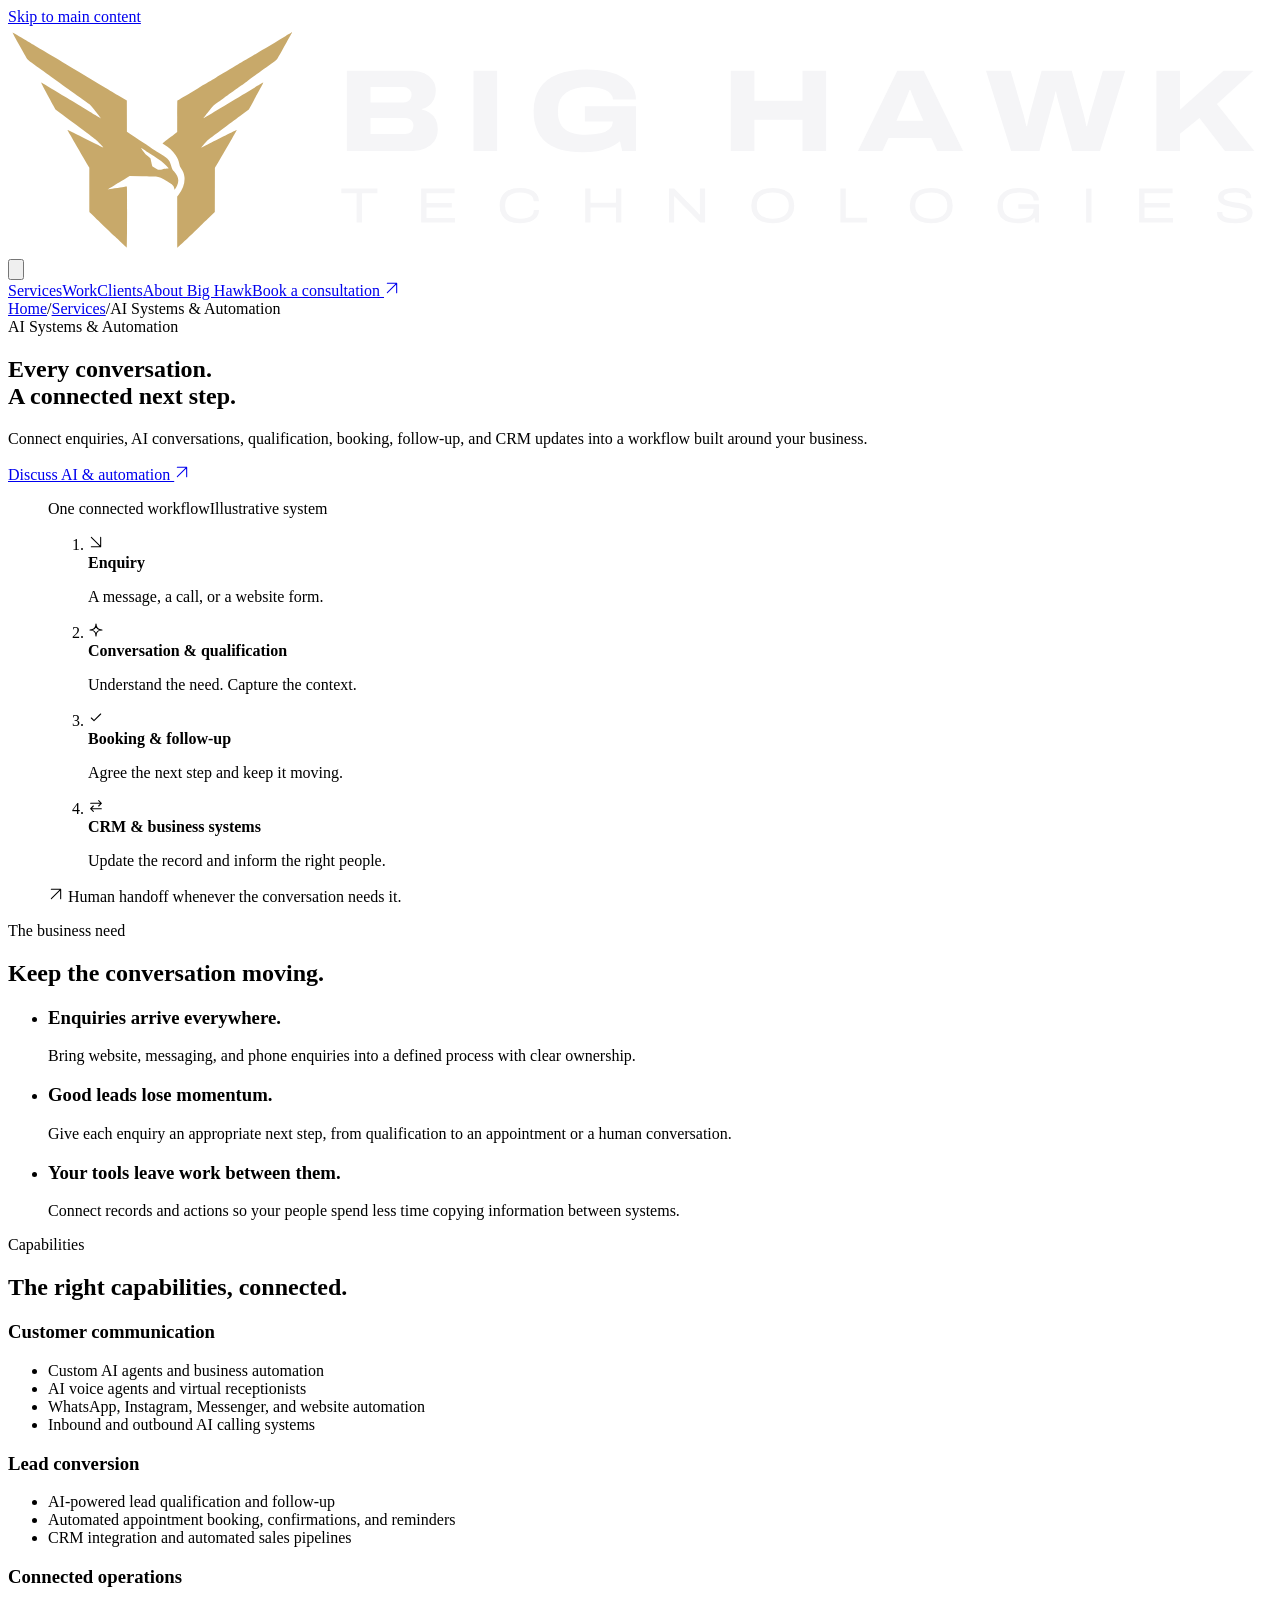
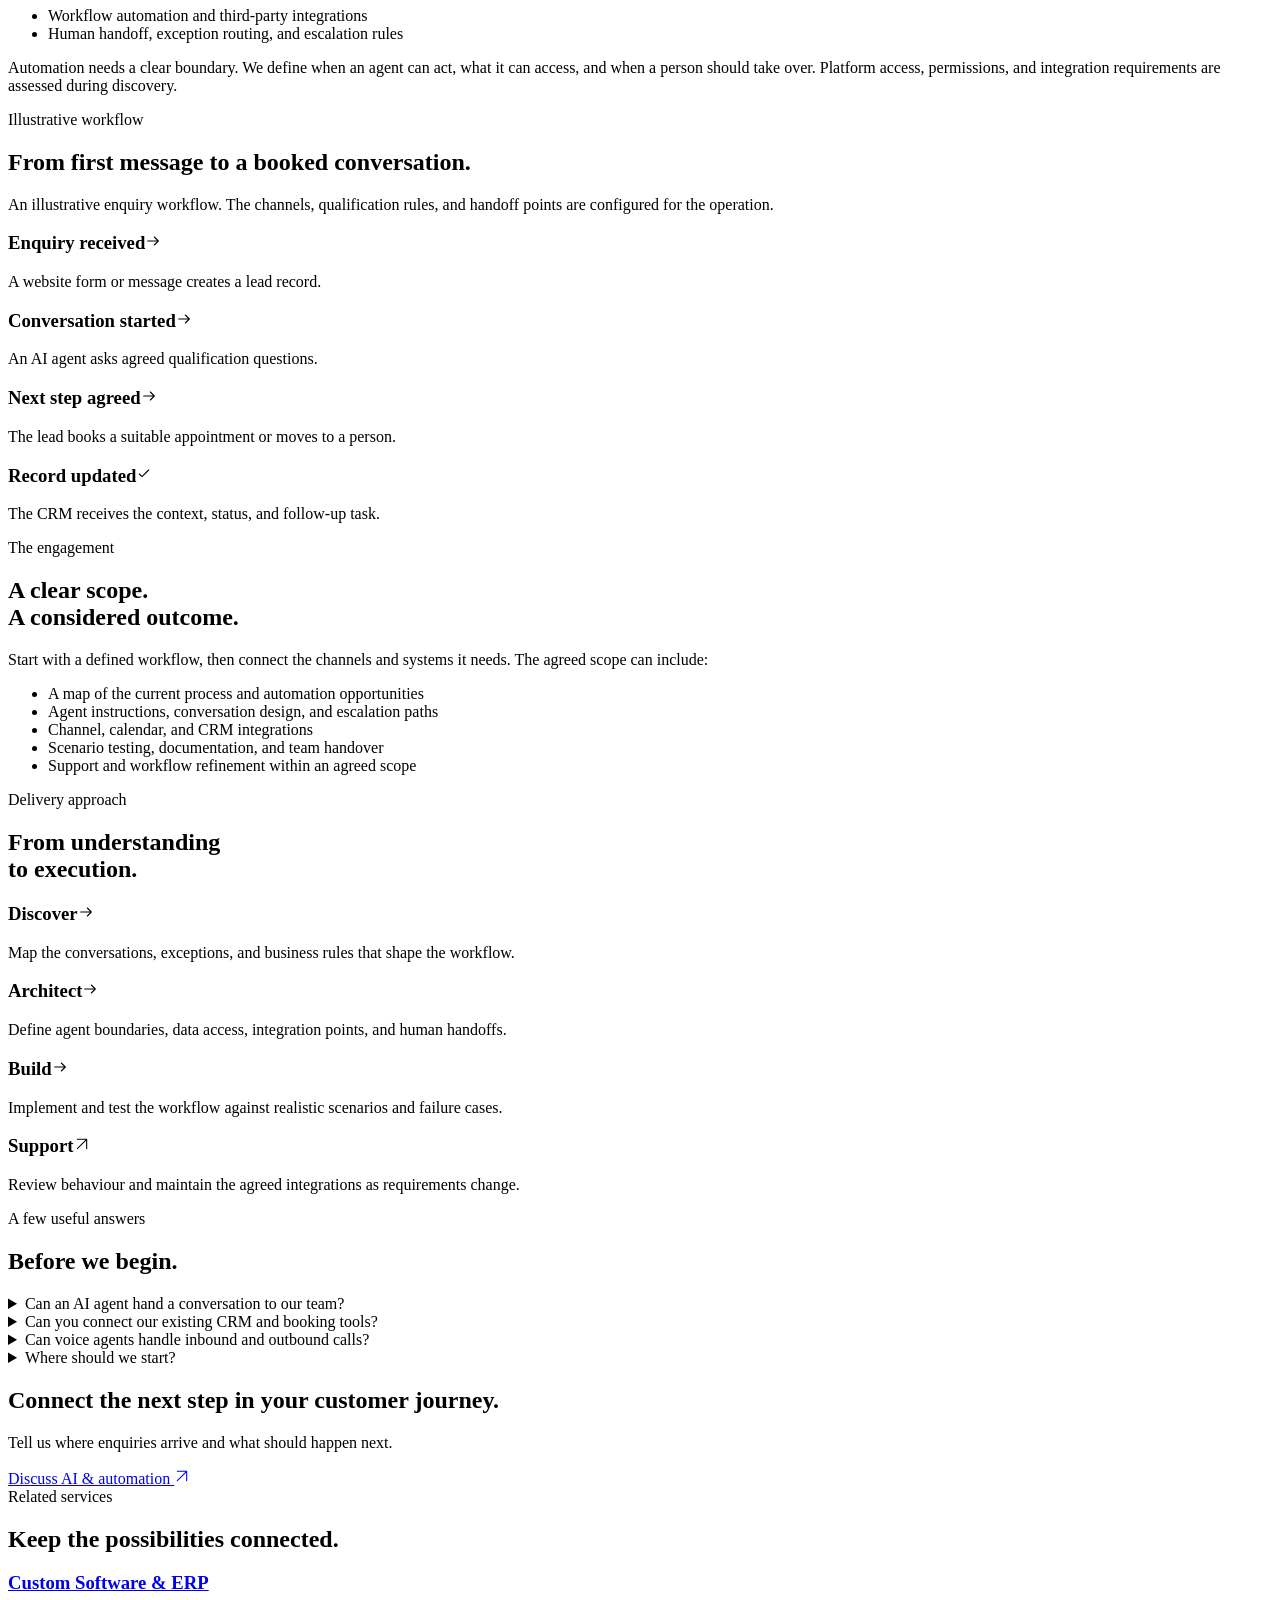
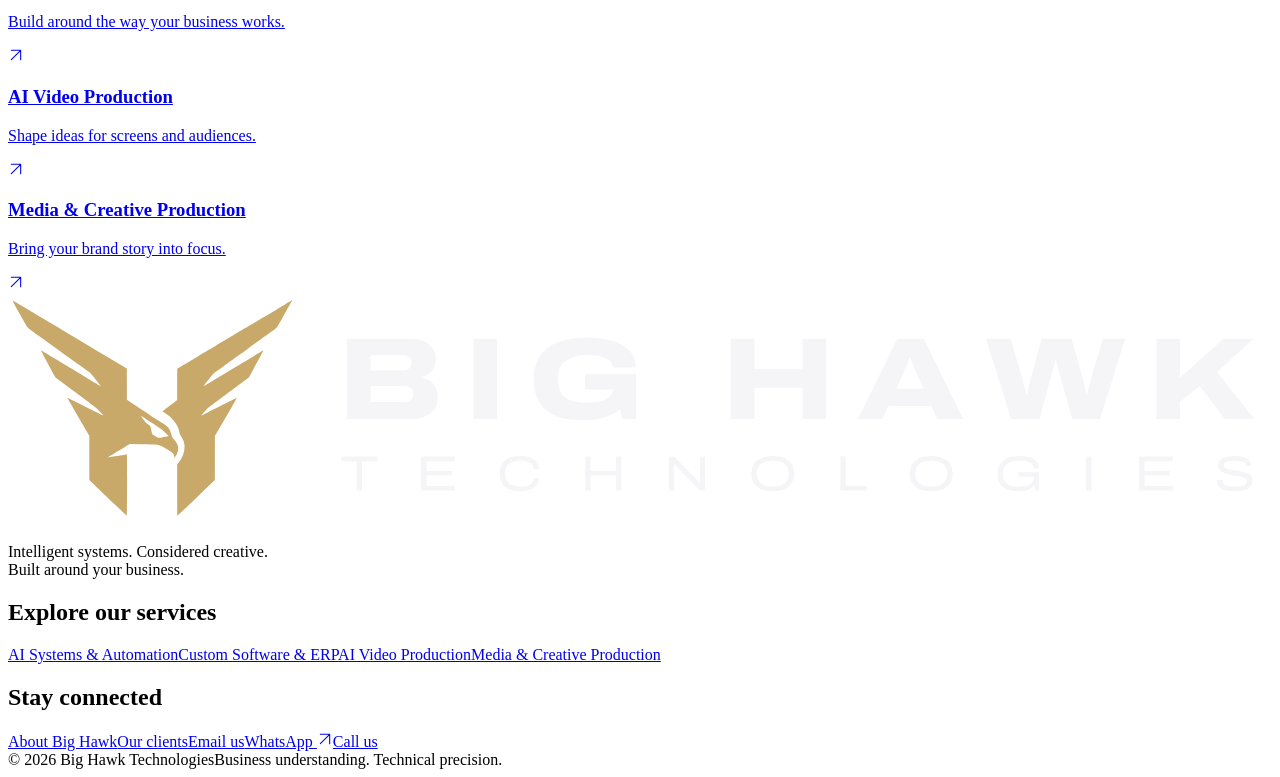
==== ai-systems-automation.html @ 5cf25b9f "Add files via upload" ====
<!doctype html>
<html lang="en">
  <head>
    <meta charset="utf-8" />
    <meta name="viewport" content="width=device-width,initial-scale=1" />
    <meta name="theme-color" content="#08090B" />
    <title>AI Systems &amp; Automation — Big Hawk Technologies</title>
    <meta
      name="description"
      content="AI agents, voice and messaging automation, lead qualification, booking, CRM integration, and connected business workflows by Big Hawk Technologies."
    />
    <link rel="icon" type="image/svg+xml" href="../assets/favicon.svg" />
    <link rel="stylesheet" href="../assets/styles.css" />
    <script src="../assets/site.js" defer></script>
  </head>
  <body>
    <a class="skip-link" href="#main">Skip to main content</a>
    <header class="site-header">
      <div class="wrap header-inner">
        <a
          href="../index.html"
          class="brand"
          aria-label="Big Hawk Technologies home"
          ><svg
            xmlns="http://www.w3.org/2000/svg"
            viewBox="0 0 3420 620"
            aria-hidden="true"
            focusable="false"
          >
            <defs>
              <g id="bh-emblem-header">
                <path
                  id="hawk-header"
                  fill="#C8A96A"
                  fill-rule="evenodd"
                  d="M867.88 1594.28C859.41 1586.15 838.08 1565.78 820.51 1549.00C760.53 1491.77 681.14 1415.47 678.74 1412.74C677.08 1410.86 676.98 1403.85 677.01 1288.89L677.05 1167.03L674.46 1162.94C668.43 1153.39 596.11 1029.16 571.82 986.63C563.07 971.30 556.15 958.52 556.45 958.22C557.49 957.17 645.17 1000.44 719.89 1038.88C738.26 1048.32 753.52 1055.81 753.81 1055.52C754.10 1055.23 753.44 1053.98 752.33 1052.75C751.23 1051.51 744.18 1043.45 736.68 1034.83C718.16 1013.56 720.71 1015.57 579.00 910.74C560.58 897.11 532.98 876.63 517.67 865.23L489.85 844.50L484.52 835.00C455.95 783.99 409.86 697.93 410.23 696.26C410.49 695.09 432.60 708.19 545.50 776.45C570.80 791.75 602.52 810.88 616.00 818.97C629.48 827.05 656.02 843.05 675.00 854.51C693.98 865.97 716.47 879.55 725.00 884.69C733.52 889.82 740.64 893.57 740.82 893.03C741.20 891.91 690.01 827.28 684.82 822.32C682.99 820.58 668.45 809.82 652.50 798.41C636.55 787.00 611.35 768.95 596.50 758.28C581.65 747.62 562.30 733.74 553.50 727.45C529.80 710.50 495.97 686.10 465.50 663.98C450.65 653.20 426.57 635.83 412.00 625.39C328.84 565.79 336.31 572.25 323.07 548.45C317.89 539.13 305.59 517.10 295.74 499.50C266.89 447.98 251.79 420.12 252.16 419.10C252.35 418.57 263.75 424.91 277.50 433.18C291.25 441.45 307.90 451.37 314.50 455.23C327.06 462.58 334.79 467.18 419.50 517.70C448.10 534.76 496.70 563.68 527.50 581.98C577.07 611.43 680.00 672.88 758.50 719.89C773.35 728.78 807.77 749.47 835.00 765.88L884.50 795.70L884.76 882.17L885.01 968.65L913.76 987.51C973.79 1026.93 999.10 1043.63 1017.50 1055.99C1027.95 1063.02 1048.42 1076.07 1063.00 1085.01C1096.26 1105.41 1099.92 1108.01 1109.27 1117.95C1120.14 1129.50 1123.04 1134.87 1129.07 1154.51C1135.43 1175.28 1136.05 1176.51 1145.04 1186.50C1169.83 1214.05 1175.09 1237.84 1162.51 1265.58C1157.80 1275.99 1149.86 1289.12 1148.54 1288.68C1147.97 1288.49 1147.17 1285.67 1146.77 1282.42C1144.83 1266.68 1138.54 1260.21 1107.00 1241.51C1080.21 1225.62 1061.51 1217.89 1045.50 1216.09C1040.55 1215.54 1005.78 1214.56 968.23 1213.92L899.97 1212.76L888.73 1220.03C873.36 1229.98 838.98 1250.75 812.50 1266.10C783.54 1282.88 778.26 1286.20 779.70 1286.71C780.37 1286.94 797.24 1284.43 817.20 1281.12C890.54 1268.98 883.35 1269.97 884.77 1271.79C886.48 1274.00 886.12 1608.13 884.40 1608.70C883.80 1608.90 876.36 1602.41 867.88 1594.28ZM1163.00 1467.91L1163.00 1326.68L1169.98 1317.40C1195.32 1283.68 1206.54 1249.95 1203.09 1217.87C1201.05 1198.97 1196.77 1187.78 1185.05 1170.76C1178.28 1160.93 1177.88 1160.02 1175.50 1149.00C1170.62 1126.46 1166.40 1116.26 1154.57 1098.51C1138.18 1073.91 1114.51 1052.08 1088.20 1037.31C1084.47 1035.21 1082.02 1033.20 1082.20 1032.38C1082.36 1031.62 1093.40 1022.78 1106.72 1012.75C1120.03 1002.71 1138.13 988.88 1146.93 982.00L1162.94 969.50L1162.98 883.50C1163.01 836.20 1163.36 797.04 1163.77 796.48C1164.17 795.92 1181.38 785.39 1202.00 773.06C1222.62 760.74 1257.28 740.00 1279.00 726.97C1300.72 713.94 1327.28 698.11 1338.00 691.80C1348.72 685.48 1366.05 675.14 1376.50 668.82C1402.22 653.26 1469.17 613.38 1498.00 596.45C1510.92 588.85 1528.47 578.38 1537.00 573.17C1545.53 567.96 1565.10 556.28 1580.50 547.20C1606.08 532.13 1668.29 495.01 1761.20 439.38C1780.84 427.62 1797.15 418.00 1797.45 418.00C1798.72 418.00 1797.79 420.53 1794.37 426.33C1792.38 429.72 1780.61 450.73 1768.23 473.00C1742.50 519.30 1717.59 563.20 1714.76 567.28C1712.32 570.78 1703.49 577.82 1685.00 591.01C1661.47 607.79 1587.76 661.14 1547.00 690.89C1536.28 698.71 1522.61 708.58 1516.64 712.81C1510.66 717.04 1499.50 725.00 1491.83 730.50C1465.48 749.41 1433.47 772.42 1416.08 784.95C1406.50 791.85 1391.20 802.70 1382.08 809.06C1363.65 821.92 1366.39 819.06 1332.32 861.08C1308.57 890.36 1306.59 892.93 1307.29 893.62C1307.61 893.94 1316.56 889.05 1327.19 882.75C1348.93 869.84 1529.64 761.11 1581.00 730.03C1629.99 700.38 1638.02 695.68 1638.66 696.32C1639.21 696.88 1628.87 716.77 1609.98 751.50C1605.19 760.30 1595.30 778.52 1587.99 792.00C1580.68 805.48 1571.18 822.82 1566.86 830.54L1559.02 844.59L1519.76 873.80C1498.17 889.87 1457.33 920.16 1429.00 941.11C1363.98 989.20 1336.04 1010.26 1329.78 1015.89C1325.00 1020.19 1296.00 1053.27 1296.00 1054.43C1296.00 1055.75 1299.27 1054.21 1331.11 1037.88C1383.17 1011.18 1489.49 958.00 1490.81 958.00C1493.19 958.00 1494.34 955.78 1465.69 1006.50C1447.97 1037.87 1414.26 1095.63 1383.40 1147.50L1371.50 1167.50L1371.24 1289.63L1370.98 1411.75L1332.27 1449.13C1310.98 1469.68 1285.42 1494.38 1275.46 1504.00C1231.08 1546.90 1165.83 1608.53 1164.48 1608.82C1163.18 1609.11 1163.00 1592.05 1163.00 1467.91ZM1079.09 1176.09C1087.02 1174.49 1098.45 1172.42 1104.50 1171.48C1110.55 1170.55 1115.69 1169.60 1115.92 1169.39C1116.15 1169.17 1110.30 1163.00 1102.92 1155.66C1087.30 1140.14 1064.46 1122.71 1033.50 1102.69C1022.50 1095.58 1004.38 1083.85 993.24 1076.63C965.48 1058.64 963.96 1057.70 963.42 1058.24C963.16 1058.50 967.40 1064.97 972.84 1072.61C983.09 1087.01 991.87 1096.19 1006.72 1108.00C1011.22 1111.58 1015.18 1115.17 1015.53 1116.00C1015.88 1116.83 1017.90 1126.20 1020.03 1136.84C1022.15 1147.48 1024.59 1157.25 1025.44 1158.55C1026.79 1160.61 1042.22 1170.35 1054.49 1176.88C1059.66 1179.64 1061.89 1179.57 1079.09 1176.09Z"
                  transform="translate(-1.31 2.46) scale(0.48932)"
                />
              </g>
            </defs>
            <g transform="translate(-110,-190)">
              <use href="#bh-emblem-header" />
            </g>
            <g fill="#F5F5F7">
              <path
                d="M916.775 338.0V121.28H1094.75Q1112.39 121.28 1126.565 128.0525Q1140.74 134.825 1149.0875 146.795Q1157.435 158.765 1157.435 174.83Q1157.435 189.005 1152.395 199.08499999999998Q1147.355 209.165 1138.6925 215.46499999999997Q1130.03 221.765 1119.635 224.91500000000002V226.175Q1131.92 228.695 1141.685 235.1525Q1151.45 241.61 1157.12 252.635Q1162.79 263.65999999999997 1162.79 279.40999999999997Q1162.79 297.995 1153.8125 311.0675Q1144.835 324.14 1129.7150000000001 331.07Q1114.595 338.0 1095.695 338.0ZM980.72 292.325H1074.275Q1084.355 292.325 1090.655 286.8125Q1096.955 281.3 1096.955 269.96Q1096.955 263.975 1094.2775 259.25Q1091.6 254.525 1086.245 251.84750000000003Q1080.89 249.17000000000002 1073.33 249.17000000000002H980.72ZM980.72 206.96H1068.92Q1076.165 206.96 1081.205 204.2825Q1086.245 201.605 1089.08 196.88Q1091.915 192.155 1091.915 185.54Q1091.915 176.405 1085.615 170.89249999999998Q1079.315 165.38 1069.865 165.38H980.72Z"
              />
              <path
                d="M1259.3942857142858 338.0V121.28H1323.3392857142858V338.0Z"
              />
              <path
                d="M1553.8185714285714 341.78Q1487.9835714285716 341.78 1455.0660714285716 314.05999999999995Q1422.1485714285716 286.34 1422.1485714285716 229.64Q1422.1485714285716 192.785 1439.3160714285716 167.7425Q1456.4835714285716 142.7 1488.9285714285716 130.1Q1521.3735714285715 117.5 1566.7335714285716 117.5Q1594.7685714285715 117.5 1618.8660714285716 122.6975Q1642.9635714285716 127.89500000000001 1661.0760714285716 137.97500000000002Q1679.1885714285715 148.055 1689.1110714285714 163.33249999999998Q1699.0335714285716 178.60999999999999 1699.0335714285716 199.085H1636.6635714285715Q1636.6635714285715 190.265 1631.1510714285714 183.8075Q1625.6385714285716 177.35 1616.1885714285715 173.255Q1606.7385714285715 169.16 1594.7685714285715 167.1125Q1582.7985714285714 165.065 1569.5685714285714 165.065Q1550.6685714285716 165.065 1535.5485714285714 168.845Q1520.4285714285716 172.625 1509.7185714285715 180.3425Q1499.0085714285715 188.06 1493.4960714285717 199.4Q1487.9835714285716 210.74 1487.9835714285716 225.86V233.42000000000002Q1487.9835714285716 254.84 1496.8035714285716 268.2275Q1505.6235714285715 281.615 1522.6335714285715 287.91499999999996Q1539.6435714285715 294.215 1564.2135714285716 294.215Q1586.5785714285716 294.215 1602.8010714285715 290.2775Q1619.0235714285716 286.34 1627.6860714285717 278.46500000000003Q1636.3485714285716 270.59000000000003 1636.3485714285716 260.195V258.305H1560.7485714285715V217.04H1699.3485714285716V338.0H1661.8635714285715L1655.8785714285716 312.17Q1643.5935714285715 322.25 1628.0010714285715 328.865Q1612.4085714285716 335.48 1593.8235714285715 338.63Q1575.2385714285715 341.78 1553.8185714285714 341.78Z"
              />
              <path
                d="M1955.557142857143 338.0V121.28H2019.5021428571429V201.92H2149.597142857143V121.28H2213.5421428571426V338.0H2149.597142857143V253.57999999999998H2019.5021428571429V338.0Z"
              />
              <path
                d="M2299.7514285714283 338.0 2406.2214285714285 121.28H2477.726428571428L2584.1964285714284 338.0H2514.581428571428L2498.2014285714286 303.35H2382.2814285714285L2365.9014285714284 338.0ZM2403.7014285714286 256.415H2476.7814285714285L2457.2514285714283 212.315Q2455.9914285714285 209.48 2453.7864285714286 203.9675Q2451.581428571428 198.455 2449.061428571428 192.3125Q2446.5414285714282 186.17 2444.6514285714284 180.9725Q2442.7614285714285 175.775 2441.5014285714283 173.255H2439.2964285714284Q2437.0914285714284 178.925 2433.9414285714283 186.485Q2430.7914285714282 194.045 2428.113928571428 200.975Q2425.436428571428 207.905 2423.2314285714283 212.315Z"
              />
              <path
                d="M2714.190714285714 338.0 2646.150714285714 121.28H2712.930714285714L2746.950714285714 237.2Q2748.840714285714 242.87 2750.258214285714 249.3275Q2751.675714285714 255.785 2753.093214285714 261.6125Q2754.510714285714 267.44 2755.455714285714 271.53499999999997H2757.345714285714Q2757.975714285714 267.755 2759.0782142857142 263.1875Q2760.180714285714 258.62 2761.125714285714 253.895Q2762.070714285714 249.17000000000002 2763.173214285714 244.76Q2764.275714285714 240.35 2764.905714285714 237.2L2796.720714285714 121.28H2878.305714285714L2910.120714285714 237.2Q2911.380714285714 241.61 2912.798214285714 247.91Q2914.215714285714 254.20999999999998 2915.4757142857143 260.51Q2916.735714285714 266.81 2917.680714285714 271.53499999999997H2919.570714285714Q2920.5157142857142 267.755 2921.618214285714 263.345Q2922.720714285714 258.935 2923.823214285714 254.21Q2924.925714285714 249.485 2926.028214285714 245.07500000000002Q2927.130714285714 240.66500000000002 2928.075714285714 237.2L2962.410714285714 121.28H3022.8907142857142L2954.8507142857143 338.0H2879.565714285714L2842.710714285714 206.96Q2841.450714285714 202.23499999999999 2840.033214285714 196.565Q2838.615714285714 190.895 2837.513214285714 185.85500000000002Q2836.410714285714 180.815 2835.780714285714 177.35H2833.8907142857142Q2833.260714285714 181.76 2831.843214285714 187.27249999999998Q2830.425714285714 192.785 2829.165714285714 197.98250000000002Q2827.905714285714 203.18 2826.645714285714 206.96L2790.735714285714 338.0Z"
              />
              <path
                d="M3107.2099999999996 338.0V121.28H3171.1549999999993V226.49L3288.9649999999997 121.28H3369.9199999999996L3271.0099999999993 210.74L3372.1249999999995 338.0H3292.7449999999994L3223.7599999999993 249.17000000000002L3171.1549999999993 291.695V338.0Z"
              />
              <path
                d="M943.292 532.0V452.806H901.752V439.942H999.572V452.806H957.898V532.0Z"
              />
              <path
                d="M1117.803090909091 532.0V439.942H1208.387090909091V452.404H1132.275090909091V478.802H1200.7490909090911V491.13H1132.275090909091V519.672H1209.459090909091V532.0Z"
              />
              <path
                d="M1385.310181818182 533.608Q1367.3541818181818 533.608 1355.0261818181818 528.181Q1342.6981818181819 522.754 1336.4671818181819 512.101Q1330.2361818181819 501.448 1330.2361818181819 485.904Q1330.2361818181819 463.124 1344.4401818181818 450.72900000000004Q1358.6441818181818 438.334 1385.042181818182 438.334Q1400.452181818182 438.334 1412.110181818182 442.35400000000004Q1423.7681818181818 446.374 1430.2671818181818 454.347Q1436.7661818181818 462.32 1436.7661818181818 474.11199999999997H1422.4281818181819Q1422.4281818181819 465.804 1417.738181818182 460.645Q1413.048181818182 455.486 1404.539181818182 453.14099999999996Q1396.030181818182 450.796 1384.774181818182 450.796Q1373.116181818182 450.796 1364.138181818182 454.481Q1355.1601818181819 458.166 1350.135181818182 465.603Q1345.110181818182 473.04 1345.110181818182 484.162V487.512Q1345.110181818182 499.17 1350.202181818182 506.60699999999997Q1355.2941818181819 514.044 1364.3391818181817 517.662Q1373.3841818181818 521.28 1385.310181818182 521.28Q1396.7001818181818 521.28 1405.1421818181818 518.8009999999999Q1413.5841818181818 516.322 1418.2071818181819 511.163Q1422.830181818182 506.004 1422.830181818182 498.098H1436.9001818181819Q1436.9001818181819 509.756 1430.3341818181818 517.662Q1423.7681818181818 525.568 1412.177181818182 529.588Q1400.5861818181818 533.608 1385.310181818182 533.608Z"
              />
              <path
                d="M1561.6972727272728 532.0V439.942H1576.1692727272728V478.534H1644.9112727272727V439.942H1659.5172727272727V532.0H1644.9112727272727V491.398H1576.1692727272728V532.0Z"
              />
              <path
                d="M1788.3343636363636 532.0V439.942H1802.4043636363635L1860.1583636363637 498.5Q1861.6323636363636 499.84 1863.6423636363636 502.051Q1865.6523636363636 504.262 1867.7293636363636 506.406Q1869.8063636363636 508.55 1871.2803636363637 510.292H1872.3523636363636Q1872.2183636363636 507.746 1872.1513636363636 503.927Q1872.0843636363636 500.108 1872.0843636363636 497.15999999999997V439.942H1886.1543636363635V532.0H1872.7543636363637L1814.7323636363635 472.906Q1811.6503636363636 469.824 1808.3673636363637 466.273Q1805.0843636363636 462.722 1803.2083636363636 460.578H1802.2703636363635Q1802.2703636363635 462.856 1802.3373636363635 467.077Q1802.4043636363635 471.298 1802.4043636363635 475.586V532.0Z"
              />
              <path
                d="M2069.2414545454544 533.608Q2051.2854545454543 533.608 2038.2204545454542 528.114Q2025.1554545454544 522.62 2018.1204545454543 512.034Q2011.0854545454545 501.448 2011.0854545454545 486.038Q2011.0854545454545 470.494 2018.1204545454543 459.908Q2025.1554545454544 449.322 2038.2204545454542 443.828Q2051.2854545454543 438.334 2069.2414545454544 438.334Q2087.3314545454546 438.334 2100.3294545454546 443.828Q2113.3274545454547 449.322 2120.3624545454545 459.908Q2127.3974545454544 470.494 2127.3974545454544 486.038Q2127.3974545454544 501.448 2120.3624545454545 512.034Q2113.3274545454547 522.62 2100.3294545454546 528.114Q2087.3314545454546 533.608 2069.2414545454544 533.608ZM2069.2414545454544 521.28Q2078.4874545454545 521.28 2086.3264545454545 519.27Q2094.1654545454544 517.26 2100.0614545454546 513.173Q2105.9574545454543 509.086 2109.2404545454547 502.654Q2112.5234545454546 496.222 2112.5234545454546 487.378V484.43Q2112.5234545454546 475.586 2109.2404545454547 469.221Q2105.9574545454543 462.856 2100.0614545454546 458.769Q2094.1654545454544 454.682 2086.3264545454545 452.73900000000003Q2078.4874545454545 450.796 2069.2414545454544 450.796Q2060.1294545454543 450.796 2052.2234545454544 452.73900000000003Q2044.3174545454544 454.682 2038.4214545454545 458.769Q2032.5254545454545 462.856 2029.3094545454546 469.221Q2026.0934545454545 475.586 2026.0934545454545 484.43V487.378Q2026.0934545454545 496.222 2029.3094545454546 502.654Q2032.5254545454545 509.086 2038.4884545454545 513.173Q2044.4514545454545 517.26 2052.2904545454544 519.27Q2060.1294545454543 521.28 2069.2414545454544 521.28Z"
              />
              <path
                d="M2252.3285454545457 532.0V439.942H2266.8005454545455V519.136H2324.5545454545454V532.0Z"
              />
              <path
                d="M2497.9936363636366 533.608Q2480.0376363636365 533.608 2466.9726363636364 528.114Q2453.9076363636364 522.62 2446.8726363636365 512.034Q2439.8376363636366 501.448 2439.8376363636366 486.038Q2439.8376363636366 470.494 2446.8726363636365 459.908Q2453.9076363636364 449.322 2466.9726363636364 443.828Q2480.0376363636365 438.334 2497.9936363636366 438.334Q2516.0836363636363 438.334 2529.0816363636363 443.828Q2542.0796363636364 449.322 2549.1146363636362 459.908Q2556.1496363636365 470.494 2556.1496363636365 486.038Q2556.1496363636365 501.448 2549.1146363636362 512.034Q2542.0796363636364 522.62 2529.0816363636363 528.114Q2516.0836363636363 533.608 2497.9936363636366 533.608ZM2497.9936363636366 521.28Q2507.2396363636362 521.28 2515.078636363636 519.27Q2522.9176363636366 517.26 2528.8136363636368 513.173Q2534.7096363636365 509.086 2537.9926363636364 502.654Q2541.2756363636363 496.222 2541.2756363636363 487.378V484.43Q2541.2756363636363 475.586 2537.9926363636364 469.221Q2534.7096363636365 462.856 2528.8136363636368 458.769Q2522.9176363636366 454.682 2515.078636363636 452.73900000000003Q2507.2396363636362 450.796 2497.9936363636366 450.796Q2488.8816363636365 450.796 2480.9756363636366 452.73900000000003Q2473.0696363636366 454.682 2467.1736363636364 458.769Q2461.2776363636362 462.856 2458.0616363636364 469.221Q2454.8456363636365 475.586 2454.8456363636365 484.43V487.378Q2454.8456363636365 496.222 2458.0616363636364 502.654Q2461.2776363636362 509.086 2467.2406363636364 513.173Q2473.2036363636366 517.26 2481.0426363636366 519.27Q2488.8816363636365 521.28 2497.9936363636366 521.28Z"
              />
              <path
                d="M2732.670727272727 533.608Q2704.7987272727273 533.608 2690.929727272727 521.816Q2677.0607272727275 510.024 2677.0607272727275 486.038Q2677.0607272727275 470.36 2684.0287272727273 459.774Q2690.996727272727 449.188 2704.1957272727273 443.76099999999997Q2717.3947272727273 438.334 2735.6187272727275 438.334Q2747.9467272727275 438.334 2757.862727272727 440.344Q2767.7787272727273 442.354 2774.813727272727 446.508Q2781.848727272727 450.662 2785.5337272727274 456.96Q2789.2187272727274 463.258 2789.2187272727274 471.968H2775.014727272727Q2775.014727272727 465.536 2771.7987272727273 461.382Q2768.5827272727274 457.228 2763.0887272727273 454.88300000000004Q2757.594727272727 452.538 2750.6267272727273 451.66700000000003Q2743.6587272727274 450.796 2736.154727272727 450.796Q2727.0427272727275 450.796 2719.0697272727275 452.538Q2711.096727272727 454.28 2704.999727272727 458.29999999999995Q2698.902727272727 462.32 2695.418727272727 468.75199999999995Q2691.9347272727273 475.18399999999997 2691.9347272727273 484.296V487.512Q2691.9347272727273 499.706 2697.227727272727 507.14300000000003Q2702.520727272727 514.58 2711.766727272727 517.9300000000001Q2721.0127272727273 521.28 2733.3407272727272 521.28Q2748.616727272727 521.28 2757.728727272727 518.198Q2766.8407272727272 515.116 2770.927727272727 509.354Q2775.014727272727 503.592 2775.014727272727 496.088V494.212H2733.6087272727273V482.42H2789.3527272727274V532.0H2779.5707272727273L2777.828727272727 518.466Q2773.0047272727275 523.96 2765.902727272727 527.31Q2758.8007272727273 530.66 2750.2917272727273 532.134Q2741.7827272727272 533.608 2732.670727272727 533.608Z"
              />
              <path
                d="M2917.0978181818186 532.0V439.942H2931.5698181818184V532.0Z"
              />
              <path
                d="M3060.5209090909098 532.0V439.942H3151.1049090909096V452.404H3074.9929090909095V478.802H3143.4669090909097V491.13H3074.9929090909095V519.672H3152.1769090909097V532.0Z"
              />
              <path
                d="M3320.2560000000003 533.608Q3310.4740000000006 533.608 3301.6300000000006 532.402Q3292.7860000000005 531.196 3285.952 528.181Q3279.1180000000004 525.166 3275.2320000000004 519.538Q3271.3460000000005 513.91 3271.3460000000005 505.066Q3271.3460000000005 504.396 3271.4130000000005 503.86Q3271.4800000000005 503.324 3271.4800000000005 503.056H3286.0860000000002Q3285.952 503.726 3285.885 504.597Q3285.818 505.468 3285.818 506.674Q3285.818 511.498 3289.905 514.848Q3293.992 518.198 3301.697 519.806Q3309.4020000000005 521.414 3319.9880000000003 521.414Q3324.8120000000004 521.414 3329.5020000000004 520.9449999999999Q3334.1920000000005 520.476 3338.3460000000005 519.471Q3342.5000000000005 518.466 3345.7160000000003 516.7909999999999Q3348.9320000000002 515.116 3350.741 512.704Q3352.55 510.292 3352.55 507.076Q3352.55 502.52 3349.2670000000003 499.773Q3345.9840000000004 497.026 3340.4230000000007 495.351Q3334.8620000000005 493.676 3327.827 492.53700000000003Q3320.7920000000004 491.398 3313.4220000000005 490.259Q3306.0520000000006 489.12 3299.0840000000007 487.31100000000004Q3292.1160000000004 485.502 3286.4880000000003 482.621Q3280.8600000000006 479.74 3277.577 475.18399999999997Q3274.2940000000003 470.628 3274.2940000000003 463.65999999999997Q3274.2940000000003 458.166 3276.974 453.543Q3279.6540000000005 448.92 3285.215 445.50300000000004Q3290.7760000000003 442.086 3299.4190000000003 440.21000000000004Q3308.0620000000004 438.334 3320.1220000000003 438.334Q3332.4500000000003 438.334 3340.8250000000003 440.478Q3349.2000000000003 442.622 3354.2250000000004 446.173Q3359.2500000000005 449.724 3361.5280000000002 454.28Q3363.8060000000005 458.836 3363.8060000000005 463.526V466.072H3349.4680000000003V463.65999999999997Q3349.4680000000003 460.04200000000003 3346.1180000000004 457.161Q3342.7680000000005 454.28 3336.4700000000003 452.404Q3330.1720000000005 450.528 3321.3280000000004 450.528Q3310.4740000000006 450.528 3303.4390000000003 452.069Q3296.4040000000005 453.61 3292.8530000000005 456.424Q3289.3020000000006 459.238 3289.3020000000006 463.124Q3289.3020000000006 467.01 3292.5850000000005 469.48900000000003Q3295.8680000000004 471.968 3301.496 473.442Q3307.1240000000003 474.916 3314.0920000000006 476.055Q3321.0600000000004 477.194 3328.4300000000003 478.4Q3335.8 479.606 3342.835 481.34799999999996Q3349.8700000000003 483.09 3355.4310000000005 486.105Q3360.992 489.12 3364.2750000000005 493.743Q3367.5580000000004 498.366 3367.5580000000004 505.2Q3367.5580000000004 515.652 3361.5950000000003 521.95Q3355.6320000000005 528.248 3344.9120000000003 530.928Q3334.1920000000005 533.608 3320.2560000000003 533.608Z"
              />
            </g></svg></a
        ><button
          class="menu-toggle"
          type="button"
          aria-expanded="false"
          aria-controls="main-nav"
          aria-label="Open navigation"
        >
          <svg
            viewBox="0 0 24 24"
            fill="none"
            stroke="currentColor"
            stroke-width="1.5"
            aria-hidden="true"
          >
            <g class="menu-lines"><path d="M4 8h16M4 16h16" /></g>
            <g class="menu-cross"><path d="m6 6 12 12M18 6 6 18" /></g>
          </svg>
        </button>
        <nav id="main-nav" class="main-nav" aria-label="Main navigation">
          <a href="../index.html#services">Services</a
          ><a href="../index.html#work">Work</a
          ><a href="../clients.html">Clients</a
          ><a href="../index.html#about">About Big Hawk</a
          ><a href="../index.html#contact" class="button secondary"
            >Book a consultation
            <span class="arrow" aria-hidden="true"
              ><svg
                class="glyph"
                width="16"
                height="16"
                viewBox="0 0 24 24"
                fill="none"
                stroke="currentColor"
                stroke-width="1.6"
                stroke-linecap="round"
                stroke-linejoin="round"
                aria-hidden="true"
                focusable="false"
              >
                <path d="M5 19 19 5M5 5h14v14" /></svg></span
          ></a>
        </nav>
      </div>
    </header>
    <main id="main" tabindex="-1">
      <section class="service-hero">
        <div class="wrap">
          <nav class="breadcrumb" aria-label="Breadcrumb">
            <a href="../index.html">Home</a><span aria-hidden="true">/</span
            ><a href="../index.html#services">Services</a
            ><span aria-hidden="true">/</span
            ><span aria-current="page">AI Systems &amp; Automation</span>
          </nav>
          <div class="service-hero-grid">
            <div>
              <span class="label">AI Systems &amp; Automation</span>
              <h1>Every conversation.<br />A connected next step.</h1>
              <p class="lead">
                Connect enquiries, AI conversations, qualification, booking,
                follow-up, and CRM updates into a workflow built around your
                business.
              </p>
              <div class="actions">
                <a
                  class="button"
                  href="../index.html?service=ai-systems-automation#contact"
                  >Discuss AI &amp; automation
                  <span class="arrow" aria-hidden="true"
                    ><svg
                      class="glyph"
                      width="16"
                      height="16"
                      viewBox="0 0 24 24"
                      fill="none"
                      stroke="currentColor"
                      stroke-width="1.6"
                      stroke-linecap="round"
                      stroke-linejoin="round"
                      aria-hidden="true"
                      focusable="false"
                    >
                      <path d="M5 19 19 5M5 5h14v14" /></svg></span
                ></a>
              </div>
            </div>
            <figure class="workflow">
              <figcaption class="workflow-top">
                <span>One connected workflow</span
                ><span class="illustrative">Illustrative system</span>
              </figcaption>
              <ol>
                <li>
                  <span class="workflow-icon" aria-hidden="true"
                    ><svg
                      class="glyph"
                      width="16"
                      height="16"
                      viewBox="0 0 24 24"
                      fill="none"
                      stroke="currentColor"
                      stroke-width="1.6"
                      stroke-linecap="round"
                      stroke-linejoin="round"
                      aria-hidden="true"
                      focusable="false"
                    >
                      <path d="M5 5 19 19M5 19h14V5" /></svg
                  ></span>
                  <div>
                    <strong class="workflow-step-title">Enquiry</strong>
                    <p>A message, a call, or a website form.</p>
                  </div>
                </li>
                <li>
                  <span class="workflow-icon" aria-hidden="true"
                    ><svg
                      class="glyph"
                      width="16"
                      height="16"
                      viewBox="0 0 24 24"
                      fill="none"
                      stroke="currentColor"
                      stroke-width="1.6"
                      stroke-linecap="round"
                      stroke-linejoin="round"
                      aria-hidden="true"
                      focusable="false"
                    >
                      <path
                        d="M12 3c0 6-3 9-9 9 6 0 9 3 9 9 0-6 3-9 9-9-6 0-9-3-9-9Z"
                      /></svg
                  ></span>
                  <div>
                    <strong class="workflow-step-title"
                      >Conversation & qualification</strong
                    >
                    <p>Understand the need. Capture the context.</p>
                  </div>
                </li>
                <li>
                  <span class="workflow-icon" aria-hidden="true"
                    ><svg
                      class="glyph"
                      width="16"
                      height="16"
                      viewBox="0 0 24 24"
                      fill="none"
                      stroke="currentColor"
                      stroke-width="1.6"
                      stroke-linecap="round"
                      stroke-linejoin="round"
                      aria-hidden="true"
                      focusable="false"
                    >
                      <path d="m5 12 4 4L19 6" /></svg
                  ></span>
                  <div>
                    <strong class="workflow-step-title"
                      >Booking & follow-up</strong
                    >
                    <p>Agree the next step and keep it moving.</p>
                  </div>
                </li>
                <li>
                  <span class="workflow-icon" aria-hidden="true"
                    ><svg
                      class="glyph"
                      width="16"
                      height="16"
                      viewBox="0 0 24 24"
                      fill="none"
                      stroke="currentColor"
                      stroke-width="1.6"
                      stroke-linecap="round"
                      stroke-linejoin="round"
                      aria-hidden="true"
                      focusable="false"
                    >
                      <path d="M4 8h16m-4-4 4 4-4 4M20 16H4m4-4-4 4 4 4" /></svg
                  ></span>
                  <div>
                    <strong class="workflow-step-title"
                      >CRM & business systems</strong
                    >
                    <p>Update the record and inform the right people.</p>
                  </div>
                </li>
              </ol>
              <p class="handoff">
                <span class="gold" aria-hidden="true"
                  ><svg
                    class="glyph"
                    width="16"
                    height="16"
                    viewBox="0 0 24 24"
                    fill="none"
                    stroke="currentColor"
                    stroke-width="1.6"
                    stroke-linecap="round"
                    stroke-linejoin="round"
                    aria-hidden="true"
                    focusable="false"
                  >
                    <path d="M5 19 19 5M5 5h14v14" /></svg
                ></span>
                Human handoff whenever the conversation needs it.
              </p>
            </figure>
          </div>
        </div>
      </section>
      <section class="section border-top">
        <div class="wrap problem-layout" data-reveal>
          <div>
            <span class="label">The business need</span>
            <h2>Keep the conversation moving.</h2>
          </div>
          <ul class="problem-list">
            <li>
              <h3>Enquiries arrive everywhere.</h3>
              <p>
                Bring website, messaging, and phone enquiries into a defined
                process with clear ownership.
              </p>
            </li>
            <li>
              <h3>Good leads lose momentum.</h3>
              <p>
                Give each enquiry an appropriate next step, from qualification
                to an appointment or a human conversation.
              </p>
            </li>
            <li>
              <h3>Your tools leave work between them.</h3>
              <p>
                Connect records and actions so your people spend less time
                copying information between systems.
              </p>
            </li>
          </ul>
        </div>
      </section>
      <section class="section border-top">
        <div class="wrap" data-reveal>
          <div class="section-title">
            <span class="label">Capabilities</span>
            <h2>The right capabilities, connected.</h2>
          </div>
          <div class="capability-grid">
            <div class="capability-group">
              <h3>Customer communication</h3>
              <ul>
                <li>Custom AI agents and business automation</li>
                <li>AI voice agents and virtual receptionists</li>
                <li>WhatsApp, Instagram, Messenger, and website automation</li>
                <li>Inbound and outbound AI calling systems</li>
              </ul>
            </div>
            <div class="capability-group">
              <h3>Lead conversion</h3>
              <ul>
                <li>AI-powered lead qualification and follow-up</li>
                <li>
                  Automated appointment booking, confirmations, and reminders
                </li>
                <li>CRM integration and automated sales pipelines</li>
              </ul>
            </div>
            <div class="capability-group">
              <h3>Connected operations</h3>
              <ul>
                <li>Workflow automation and third-party integrations</li>
                <li>Human handoff, exception routing, and escalation rules</li>
              </ul>
            </div>
          </div>
          <p class="capability-note">
            Automation needs a clear boundary. We define when an agent can act,
            what it can access, and when a person should take over. Platform
            access, permissions, and integration requirements are assessed
            during discovery.
          </p>
        </div>
      </section>
      <section class="section border-top">
        <div class="wrap" data-reveal>
          <div class="section-title">
            <span class="label">Illustrative workflow</span>
            <h2>From first message to a booked conversation.</h2>
            <p>
              An illustrative enquiry workflow. The channels, qualification
              rules, and handoff points are configured for the operation.
            </p>
          </div>
          <div class="process-grid">
            <div class="process-step">
              <h3>
                Enquiry received<span aria-hidden="true"
                  ><svg
                    class="glyph"
                    width="16"
                    height="16"
                    viewBox="0 0 24 24"
                    fill="none"
                    stroke="currentColor"
                    stroke-width="1.6"
                    stroke-linecap="round"
                    stroke-linejoin="round"
                    aria-hidden="true"
                    focusable="false"
                  >
                    <path d="M4 12h16m-6-6 6 6-6 6" /></svg
                ></span>
              </h3>
              <p>A website form or message creates a lead record.</p>
            </div>
            <div class="process-step">
              <h3>
                Conversation started<span aria-hidden="true"
                  ><svg
                    class="glyph"
                    width="16"
                    height="16"
                    viewBox="0 0 24 24"
                    fill="none"
                    stroke="currentColor"
                    stroke-width="1.6"
                    stroke-linecap="round"
                    stroke-linejoin="round"
                    aria-hidden="true"
                    focusable="false"
                  >
                    <path d="M4 12h16m-6-6 6 6-6 6" /></svg
                ></span>
              </h3>
              <p>An AI agent asks agreed qualification questions.</p>
            </div>
            <div class="process-step">
              <h3>
                Next step agreed<span aria-hidden="true"
                  ><svg
                    class="glyph"
                    width="16"
                    height="16"
                    viewBox="0 0 24 24"
                    fill="none"
                    stroke="currentColor"
                    stroke-width="1.6"
                    stroke-linecap="round"
                    stroke-linejoin="round"
                    aria-hidden="true"
                    focusable="false"
                  >
                    <path d="M4 12h16m-6-6 6 6-6 6" /></svg
                ></span>
              </h3>
              <p>The lead books a suitable appointment or moves to a person.</p>
            </div>
            <div class="process-step">
              <h3>
                Record updated<span aria-hidden="true"
                  ><svg
                    class="glyph"
                    width="16"
                    height="16"
                    viewBox="0 0 24 24"
                    fill="none"
                    stroke="currentColor"
                    stroke-width="1.6"
                    stroke-linecap="round"
                    stroke-linejoin="round"
                    aria-hidden="true"
                    focusable="false"
                  >
                    <path d="m5 12 4 4L19 6" /></svg
                ></span>
              </h3>
              <p>The CRM receives the context, status, and follow-up task.</p>
            </div>
          </div>
        </div>
      </section>
      <section class="section light">
        <div class="wrap engagement" data-reveal>
          <div>
            <span class="label">The engagement</span>
            <h2>A clear scope.<br />A considered outcome.</h2>
            <p>
              Start with a defined workflow, then connect the channels and
              systems it needs. The agreed scope can include:
            </p>
          </div>
          <ul class="engagement-list">
            <li>A map of the current process and automation opportunities</li>
            <li>
              Agent instructions, conversation design, and escalation paths
            </li>
            <li>Channel, calendar, and CRM integrations</li>
            <li>Scenario testing, documentation, and team handover</li>
            <li>Support and workflow refinement within an agreed scope</li>
          </ul>
        </div>
      </section>
      <section class="section">
        <div class="wrap" data-reveal>
          <div class="section-title">
            <span class="label">Delivery approach</span>
            <h2>From understanding<br />to execution.</h2>
          </div>
          <div class="process-grid">
            <div class="process-step">
              <h3>
                Discover<span aria-hidden="true"
                  ><svg
                    class="glyph"
                    width="16"
                    height="16"
                    viewBox="0 0 24 24"
                    fill="none"
                    stroke="currentColor"
                    stroke-width="1.6"
                    stroke-linecap="round"
                    stroke-linejoin="round"
                    aria-hidden="true"
                    focusable="false"
                  >
                    <path d="M4 12h16m-6-6 6 6-6 6" /></svg
                ></span>
              </h3>
              <p>
                Map the conversations, exceptions, and business rules that shape
                the workflow.
              </p>
            </div>
            <div class="process-step">
              <h3>
                Architect<span aria-hidden="true"
                  ><svg
                    class="glyph"
                    width="16"
                    height="16"
                    viewBox="0 0 24 24"
                    fill="none"
                    stroke="currentColor"
                    stroke-width="1.6"
                    stroke-linecap="round"
                    stroke-linejoin="round"
                    aria-hidden="true"
                    focusable="false"
                  >
                    <path d="M4 12h16m-6-6 6 6-6 6" /></svg
                ></span>
              </h3>
              <p>
                Define agent boundaries, data access, integration points, and
                human handoffs.
              </p>
            </div>
            <div class="process-step">
              <h3>
                Build<span aria-hidden="true"
                  ><svg
                    class="glyph"
                    width="16"
                    height="16"
                    viewBox="0 0 24 24"
                    fill="none"
                    stroke="currentColor"
                    stroke-width="1.6"
                    stroke-linecap="round"
                    stroke-linejoin="round"
                    aria-hidden="true"
                    focusable="false"
                  >
                    <path d="M4 12h16m-6-6 6 6-6 6" /></svg
                ></span>
              </h3>
              <p>
                Implement and test the workflow against realistic scenarios and
                failure cases.
              </p>
            </div>
            <div class="process-step">
              <h3>
                Support<span aria-hidden="true"
                  ><svg
                    class="glyph"
                    width="16"
                    height="16"
                    viewBox="0 0 24 24"
                    fill="none"
                    stroke="currentColor"
                    stroke-width="1.6"
                    stroke-linecap="round"
                    stroke-linejoin="round"
                    aria-hidden="true"
                    focusable="false"
                  >
                    <path d="M5 19 19 5M5 5h14v14" /></svg
                ></span>
              </h3>
              <p>
                Review behaviour and maintain the agreed integrations as
                requirements change.
              </p>
            </div>
          </div>
        </div>
      </section>
      <section class="section border-top">
        <div class="wrap faq-layout">
          <div>
            <span class="label">A few useful answers</span>
            <h2>Before we begin.</h2>
          </div>
          <div class="faq-list">
            <details>
              <summary>
                Can an AI agent hand a conversation to our team?
              </summary>
              <p>
                Yes. Handoff rules can respond to a customer request, an
                uncertain answer, a sensitive topic, or a business exception.
                The person receiving the conversation should also receive the
                relevant context.
              </p>
            </details>
            <details>
              <summary>
                Can you connect our existing CRM and booking tools?
              </summary>
              <p>
                We assess the APIs, account permissions, and integration options
                available in your current tools. The architecture and scope
                depend on those capabilities; no platform partnership is
                required or implied.
              </p>
            </details>
            <details>
              <summary>
                Can voice agents handle inbound and outbound calls?
              </summary>
              <p>
                The scope can include inbound reception and outbound calling
                workflows. Calling permissions, consent, escalation, and
                regional requirements need to be agreed before implementation.
              </p>
            </details>
            <details>
              <summary>Where should we start?</summary>
              <p>
                Choose a recurring process with a clear owner and a useful next
                step, such as enquiry qualification or appointment booking.
                Discovery helps decide where automation is appropriate and where
                human judgement should remain.
              </p>
            </details>
          </div>
        </div>
      </section>
      <section class="section border-top">
        <div class="wrap">
          <div class="consultation-band">
            <div>
              <h2>Connect the next step in your customer journey.</h2>
              <p>Tell us where enquiries arrive and what should happen next.</p>
            </div>
            <a
              class="button"
              href="../index.html?service=ai-systems-automation#contact"
              >Discuss AI &amp; automation
              <span class="arrow" aria-hidden="true"
                ><svg
                  class="glyph"
                  width="16"
                  height="16"
                  viewBox="0 0 24 24"
                  fill="none"
                  stroke="currentColor"
                  stroke-width="1.6"
                  stroke-linecap="round"
                  stroke-linejoin="round"
                  aria-hidden="true"
                  focusable="false"
                >
                  <path d="M5 19 19 5M5 5h14v14" /></svg></span
            ></a>
          </div>
        </div>
      </section>
      <section class="section border-top">
        <div class="wrap">
          <div class="section-title">
            <span class="label">Related services</span>
            <h2>Keep the possibilities connected.</h2>
          </div>
          <div class="related-grid">
            <a class="related-card" href="../services/custom-software-erp.html"
              ><h3>Custom Software &amp; ERP</h3>
              <p>Build around the way your business works.</p>
              <span class="arrow" aria-hidden="true"
                ><svg
                  class="glyph"
                  width="16"
                  height="16"
                  viewBox="0 0 24 24"
                  fill="none"
                  stroke="currentColor"
                  stroke-width="1.6"
                  stroke-linecap="round"
                  stroke-linejoin="round"
                  aria-hidden="true"
                  focusable="false"
                >
                  <path d="M5 19 19 5M5 5h14v14" /></svg></span></a
            ><a class="related-card" href="../services/ai-video-production.html"
              ><h3>AI Video Production</h3>
              <p>Shape ideas for screens and audiences.</p>
              <span class="arrow" aria-hidden="true"
                ><svg
                  class="glyph"
                  width="16"
                  height="16"
                  viewBox="0 0 24 24"
                  fill="none"
                  stroke="currentColor"
                  stroke-width="1.6"
                  stroke-linecap="round"
                  stroke-linejoin="round"
                  aria-hidden="true"
                  focusable="false"
                >
                  <path d="M5 19 19 5M5 5h14v14" /></svg></span></a
            ><a
              class="related-card"
              href="../services/media-creative-production.html"
              ><h3>Media &amp; Creative Production</h3>
              <p>Bring your brand story into focus.</p>
              <span class="arrow" aria-hidden="true"
                ><svg
                  class="glyph"
                  width="16"
                  height="16"
                  viewBox="0 0 24 24"
                  fill="none"
                  stroke="currentColor"
                  stroke-width="1.6"
                  stroke-linecap="round"
                  stroke-linejoin="round"
                  aria-hidden="true"
                  focusable="false"
                >
                  <path d="M5 19 19 5M5 5h14v14" /></svg></span
            ></a>
          </div>
        </div>
      </section>
    </main>
    <footer class="site-footer">
      <div class="wrap">
        <div class="footer-main">
          <div class="footer-brand">
            <a
              href="../index.html"
              class="brand"
              aria-label="Big Hawk Technologies home"
              ><svg
                xmlns="http://www.w3.org/2000/svg"
                viewBox="0 0 3420 620"
                aria-hidden="true"
                focusable="false"
              >
                <defs>
                  <g id="bh-emblem-footer">
                    <path
                      id="hawk-footer"
                      fill="#C8A96A"
                      fill-rule="evenodd"
                      d="M867.88 1594.28C859.41 1586.15 838.08 1565.78 820.51 1549.00C760.53 1491.77 681.14 1415.47 678.74 1412.74C677.08 1410.86 676.98 1403.85 677.01 1288.89L677.05 1167.03L674.46 1162.94C668.43 1153.39 596.11 1029.16 571.82 986.63C563.07 971.30 556.15 958.52 556.45 958.22C557.49 957.17 645.17 1000.44 719.89 1038.88C738.26 1048.32 753.52 1055.81 753.81 1055.52C754.10 1055.23 753.44 1053.98 752.33 1052.75C751.23 1051.51 744.18 1043.45 736.68 1034.83C718.16 1013.56 720.71 1015.57 579.00 910.74C560.58 897.11 532.98 876.63 517.67 865.23L489.85 844.50L484.52 835.00C455.95 783.99 409.86 697.93 410.23 696.26C410.49 695.09 432.60 708.19 545.50 776.45C570.80 791.75 602.52 810.88 616.00 818.97C629.48 827.05 656.02 843.05 675.00 854.51C693.98 865.97 716.47 879.55 725.00 884.69C733.52 889.82 740.64 893.57 740.82 893.03C741.20 891.91 690.01 827.28 684.82 822.32C682.99 820.58 668.45 809.82 652.50 798.41C636.55 787.00 611.35 768.95 596.50 758.28C581.65 747.62 562.30 733.74 553.50 727.45C529.80 710.50 495.97 686.10 465.50 663.98C450.65 653.20 426.57 635.83 412.00 625.39C328.84 565.79 336.31 572.25 323.07 548.45C317.89 539.13 305.59 517.10 295.74 499.50C266.89 447.98 251.79 420.12 252.16 419.10C252.35 418.57 263.75 424.91 277.50 433.18C291.25 441.45 307.90 451.37 314.50 455.23C327.06 462.58 334.79 467.18 419.50 517.70C448.10 534.76 496.70 563.68 527.50 581.98C577.07 611.43 680.00 672.88 758.50 719.89C773.35 728.78 807.77 749.47 835.00 765.88L884.50 795.70L884.76 882.17L885.01 968.65L913.76 987.51C973.79 1026.93 999.10 1043.63 1017.50 1055.99C1027.95 1063.02 1048.42 1076.07 1063.00 1085.01C1096.26 1105.41 1099.92 1108.01 1109.27 1117.95C1120.14 1129.50 1123.04 1134.87 1129.07 1154.51C1135.43 1175.28 1136.05 1176.51 1145.04 1186.50C1169.83 1214.05 1175.09 1237.84 1162.51 1265.58C1157.80 1275.99 1149.86 1289.12 1148.54 1288.68C1147.97 1288.49 1147.17 1285.67 1146.77 1282.42C1144.83 1266.68 1138.54 1260.21 1107.00 1241.51C1080.21 1225.62 1061.51 1217.89 1045.50 1216.09C1040.55 1215.54 1005.78 1214.56 968.23 1213.92L899.97 1212.76L888.73 1220.03C873.36 1229.98 838.98 1250.75 812.50 1266.10C783.54 1282.88 778.26 1286.20 779.70 1286.71C780.37 1286.94 797.24 1284.43 817.20 1281.12C890.54 1268.98 883.35 1269.97 884.77 1271.79C886.48 1274.00 886.12 1608.13 884.40 1608.70C883.80 1608.90 876.36 1602.41 867.88 1594.28ZM1163.00 1467.91L1163.00 1326.68L1169.98 1317.40C1195.32 1283.68 1206.54 1249.95 1203.09 1217.87C1201.05 1198.97 1196.77 1187.78 1185.05 1170.76C1178.28 1160.93 1177.88 1160.02 1175.50 1149.00C1170.62 1126.46 1166.40 1116.26 1154.57 1098.51C1138.18 1073.91 1114.51 1052.08 1088.20 1037.31C1084.47 1035.21 1082.02 1033.20 1082.20 1032.38C1082.36 1031.62 1093.40 1022.78 1106.72 1012.75C1120.03 1002.71 1138.13 988.88 1146.93 982.00L1162.94 969.50L1162.98 883.50C1163.01 836.20 1163.36 797.04 1163.77 796.48C1164.17 795.92 1181.38 785.39 1202.00 773.06C1222.62 760.74 1257.28 740.00 1279.00 726.97C1300.72 713.94 1327.28 698.11 1338.00 691.80C1348.72 685.48 1366.05 675.14 1376.50 668.82C1402.22 653.26 1469.17 613.38 1498.00 596.45C1510.92 588.85 1528.47 578.38 1537.00 573.17C1545.53 567.96 1565.10 556.28 1580.50 547.20C1606.08 532.13 1668.29 495.01 1761.20 439.38C1780.84 427.62 1797.15 418.00 1797.45 418.00C1798.72 418.00 1797.79 420.53 1794.37 426.33C1792.38 429.72 1780.61 450.73 1768.23 473.00C1742.50 519.30 1717.59 563.20 1714.76 567.28C1712.32 570.78 1703.49 577.82 1685.00 591.01C1661.47 607.79 1587.76 661.14 1547.00 690.89C1536.28 698.71 1522.61 708.58 1516.64 712.81C1510.66 717.04 1499.50 725.00 1491.83 730.50C1465.48 749.41 1433.47 772.42 1416.08 784.95C1406.50 791.85 1391.20 802.70 1382.08 809.06C1363.65 821.92 1366.39 819.06 1332.32 861.08C1308.57 890.36 1306.59 892.93 1307.29 893.62C1307.61 893.94 1316.56 889.05 1327.19 882.75C1348.93 869.84 1529.64 761.11 1581.00 730.03C1629.99 700.38 1638.02 695.68 1638.66 696.32C1639.21 696.88 1628.87 716.77 1609.98 751.50C1605.19 760.30 1595.30 778.52 1587.99 792.00C1580.68 805.48 1571.18 822.82 1566.86 830.54L1559.02 844.59L1519.76 873.80C1498.17 889.87 1457.33 920.16 1429.00 941.11C1363.98 989.20 1336.04 1010.26 1329.78 1015.89C1325.00 1020.19 1296.00 1053.27 1296.00 1054.43C1296.00 1055.75 1299.27 1054.21 1331.11 1037.88C1383.17 1011.18 1489.49 958.00 1490.81 958.00C1493.19 958.00 1494.34 955.78 1465.69 1006.50C1447.97 1037.87 1414.26 1095.63 1383.40 1147.50L1371.50 1167.50L1371.24 1289.63L1370.98 1411.75L1332.27 1449.13C1310.98 1469.68 1285.42 1494.38 1275.46 1504.00C1231.08 1546.90 1165.83 1608.53 1164.48 1608.82C1163.18 1609.11 1163.00 1592.05 1163.00 1467.91ZM1079.09 1176.09C1087.02 1174.49 1098.45 1172.42 1104.50 1171.48C1110.55 1170.55 1115.69 1169.60 1115.92 1169.39C1116.15 1169.17 1110.30 1163.00 1102.92 1155.66C1087.30 1140.14 1064.46 1122.71 1033.50 1102.69C1022.50 1095.58 1004.38 1083.85 993.24 1076.63C965.48 1058.64 963.96 1057.70 963.42 1058.24C963.16 1058.50 967.40 1064.97 972.84 1072.61C983.09 1087.01 991.87 1096.19 1006.72 1108.00C1011.22 1111.58 1015.18 1115.17 1015.53 1116.00C1015.88 1116.83 1017.90 1126.20 1020.03 1136.84C1022.15 1147.48 1024.59 1157.25 1025.44 1158.55C1026.79 1160.61 1042.22 1170.35 1054.49 1176.88C1059.66 1179.64 1061.89 1179.57 1079.09 1176.09Z"
                      transform="translate(-1.31 2.46) scale(0.48932)"
                    />
                  </g>
                </defs>
                <g transform="translate(-110,-190)">
                  <use href="#bh-emblem-footer" />
                </g>
                <g fill="#F5F5F7">
                  <path
                    d="M916.775 338.0V121.28H1094.75Q1112.39 121.28 1126.565 128.0525Q1140.74 134.825 1149.0875 146.795Q1157.435 158.765 1157.435 174.83Q1157.435 189.005 1152.395 199.08499999999998Q1147.355 209.165 1138.6925 215.46499999999997Q1130.03 221.765 1119.635 224.91500000000002V226.175Q1131.92 228.695 1141.685 235.1525Q1151.45 241.61 1157.12 252.635Q1162.79 263.65999999999997 1162.79 279.40999999999997Q1162.79 297.995 1153.8125 311.0675Q1144.835 324.14 1129.7150000000001 331.07Q1114.595 338.0 1095.695 338.0ZM980.72 292.325H1074.275Q1084.355 292.325 1090.655 286.8125Q1096.955 281.3 1096.955 269.96Q1096.955 263.975 1094.2775 259.25Q1091.6 254.525 1086.245 251.84750000000003Q1080.89 249.17000000000002 1073.33 249.17000000000002H980.72ZM980.72 206.96H1068.92Q1076.165 206.96 1081.205 204.2825Q1086.245 201.605 1089.08 196.88Q1091.915 192.155 1091.915 185.54Q1091.915 176.405 1085.615 170.89249999999998Q1079.315 165.38 1069.865 165.38H980.72Z"
                  />
                  <path
                    d="M1259.3942857142858 338.0V121.28H1323.3392857142858V338.0Z"
                  />
                  <path
                    d="M1553.8185714285714 341.78Q1487.9835714285716 341.78 1455.0660714285716 314.05999999999995Q1422.1485714285716 286.34 1422.1485714285716 229.64Q1422.1485714285716 192.785 1439.3160714285716 167.7425Q1456.4835714285716 142.7 1488.9285714285716 130.1Q1521.3735714285715 117.5 1566.7335714285716 117.5Q1594.7685714285715 117.5 1618.8660714285716 122.6975Q1642.9635714285716 127.89500000000001 1661.0760714285716 137.97500000000002Q1679.1885714285715 148.055 1689.1110714285714 163.33249999999998Q1699.0335714285716 178.60999999999999 1699.0335714285716 199.085H1636.6635714285715Q1636.6635714285715 190.265 1631.1510714285714 183.8075Q1625.6385714285716 177.35 1616.1885714285715 173.255Q1606.7385714285715 169.16 1594.7685714285715 167.1125Q1582.7985714285714 165.065 1569.5685714285714 165.065Q1550.6685714285716 165.065 1535.5485714285714 168.845Q1520.4285714285716 172.625 1509.7185714285715 180.3425Q1499.0085714285715 188.06 1493.4960714285717 199.4Q1487.9835714285716 210.74 1487.9835714285716 225.86V233.42000000000002Q1487.9835714285716 254.84 1496.8035714285716 268.2275Q1505.6235714285715 281.615 1522.6335714285715 287.91499999999996Q1539.6435714285715 294.215 1564.2135714285716 294.215Q1586.5785714285716 294.215 1602.8010714285715 290.2775Q1619.0235714285716 286.34 1627.6860714285717 278.46500000000003Q1636.3485714285716 270.59000000000003 1636.3485714285716 260.195V258.305H1560.7485714285715V217.04H1699.3485714285716V338.0H1661.8635714285715L1655.8785714285716 312.17Q1643.5935714285715 322.25 1628.0010714285715 328.865Q1612.4085714285716 335.48 1593.8235714285715 338.63Q1575.2385714285715 341.78 1553.8185714285714 341.78Z"
                  />
                  <path
                    d="M1955.557142857143 338.0V121.28H2019.5021428571429V201.92H2149.597142857143V121.28H2213.5421428571426V338.0H2149.597142857143V253.57999999999998H2019.5021428571429V338.0Z"
                  />
                  <path
                    d="M2299.7514285714283 338.0 2406.2214285714285 121.28H2477.726428571428L2584.1964285714284 338.0H2514.581428571428L2498.2014285714286 303.35H2382.2814285714285L2365.9014285714284 338.0ZM2403.7014285714286 256.415H2476.7814285714285L2457.2514285714283 212.315Q2455.9914285714285 209.48 2453.7864285714286 203.9675Q2451.581428571428 198.455 2449.061428571428 192.3125Q2446.5414285714282 186.17 2444.6514285714284 180.9725Q2442.7614285714285 175.775 2441.5014285714283 173.255H2439.2964285714284Q2437.0914285714284 178.925 2433.9414285714283 186.485Q2430.7914285714282 194.045 2428.113928571428 200.975Q2425.436428571428 207.905 2423.2314285714283 212.315Z"
                  />
                  <path
                    d="M2714.190714285714 338.0 2646.150714285714 121.28H2712.930714285714L2746.950714285714 237.2Q2748.840714285714 242.87 2750.258214285714 249.3275Q2751.675714285714 255.785 2753.093214285714 261.6125Q2754.510714285714 267.44 2755.455714285714 271.53499999999997H2757.345714285714Q2757.975714285714 267.755 2759.0782142857142 263.1875Q2760.180714285714 258.62 2761.125714285714 253.895Q2762.070714285714 249.17000000000002 2763.173214285714 244.76Q2764.275714285714 240.35 2764.905714285714 237.2L2796.720714285714 121.28H2878.305714285714L2910.120714285714 237.2Q2911.380714285714 241.61 2912.798214285714 247.91Q2914.215714285714 254.20999999999998 2915.4757142857143 260.51Q2916.735714285714 266.81 2917.680714285714 271.53499999999997H2919.570714285714Q2920.5157142857142 267.755 2921.618214285714 263.345Q2922.720714285714 258.935 2923.823214285714 254.21Q2924.925714285714 249.485 2926.028214285714 245.07500000000002Q2927.130714285714 240.66500000000002 2928.075714285714 237.2L2962.410714285714 121.28H3022.8907142857142L2954.8507142857143 338.0H2879.565714285714L2842.710714285714 206.96Q2841.450714285714 202.23499999999999 2840.033214285714 196.565Q2838.615714285714 190.895 2837.513214285714 185.85500000000002Q2836.410714285714 180.815 2835.780714285714 177.35H2833.8907142857142Q2833.260714285714 181.76 2831.843214285714 187.27249999999998Q2830.425714285714 192.785 2829.165714285714 197.98250000000002Q2827.905714285714 203.18 2826.645714285714 206.96L2790.735714285714 338.0Z"
                  />
                  <path
                    d="M3107.2099999999996 338.0V121.28H3171.1549999999993V226.49L3288.9649999999997 121.28H3369.9199999999996L3271.0099999999993 210.74L3372.1249999999995 338.0H3292.7449999999994L3223.7599999999993 249.17000000000002L3171.1549999999993 291.695V338.0Z"
                  />
                  <path
                    d="M943.292 532.0V452.806H901.752V439.942H999.572V452.806H957.898V532.0Z"
                  />
                  <path
                    d="M1117.803090909091 532.0V439.942H1208.387090909091V452.404H1132.275090909091V478.802H1200.7490909090911V491.13H1132.275090909091V519.672H1209.459090909091V532.0Z"
                  />
                  <path
                    d="M1385.310181818182 533.608Q1367.3541818181818 533.608 1355.0261818181818 528.181Q1342.6981818181819 522.754 1336.4671818181819 512.101Q1330.2361818181819 501.448 1330.2361818181819 485.904Q1330.2361818181819 463.124 1344.4401818181818 450.72900000000004Q1358.6441818181818 438.334 1385.042181818182 438.334Q1400.452181818182 438.334 1412.110181818182 442.35400000000004Q1423.7681818181818 446.374 1430.2671818181818 454.347Q1436.7661818181818 462.32 1436.7661818181818 474.11199999999997H1422.4281818181819Q1422.4281818181819 465.804 1417.738181818182 460.645Q1413.048181818182 455.486 1404.539181818182 453.14099999999996Q1396.030181818182 450.796 1384.774181818182 450.796Q1373.116181818182 450.796 1364.138181818182 454.481Q1355.1601818181819 458.166 1350.135181818182 465.603Q1345.110181818182 473.04 1345.110181818182 484.162V487.512Q1345.110181818182 499.17 1350.202181818182 506.60699999999997Q1355.2941818181819 514.044 1364.3391818181817 517.662Q1373.3841818181818 521.28 1385.310181818182 521.28Q1396.7001818181818 521.28 1405.1421818181818 518.8009999999999Q1413.5841818181818 516.322 1418.2071818181819 511.163Q1422.830181818182 506.004 1422.830181818182 498.098H1436.9001818181819Q1436.9001818181819 509.756 1430.3341818181818 517.662Q1423.7681818181818 525.568 1412.177181818182 529.588Q1400.5861818181818 533.608 1385.310181818182 533.608Z"
                  />
                  <path
                    d="M1561.6972727272728 532.0V439.942H1576.1692727272728V478.534H1644.9112727272727V439.942H1659.5172727272727V532.0H1644.9112727272727V491.398H1576.1692727272728V532.0Z"
                  />
                  <path
                    d="M1788.3343636363636 532.0V439.942H1802.4043636363635L1860.1583636363637 498.5Q1861.6323636363636 499.84 1863.6423636363636 502.051Q1865.6523636363636 504.262 1867.7293636363636 506.406Q1869.8063636363636 508.55 1871.2803636363637 510.292H1872.3523636363636Q1872.2183636363636 507.746 1872.1513636363636 503.927Q1872.0843636363636 500.108 1872.0843636363636 497.15999999999997V439.942H1886.1543636363635V532.0H1872.7543636363637L1814.7323636363635 472.906Q1811.6503636363636 469.824 1808.3673636363637 466.273Q1805.0843636363636 462.722 1803.2083636363636 460.578H1802.2703636363635Q1802.2703636363635 462.856 1802.3373636363635 467.077Q1802.4043636363635 471.298 1802.4043636363635 475.586V532.0Z"
                  />
                  <path
                    d="M2069.2414545454544 533.608Q2051.2854545454543 533.608 2038.2204545454542 528.114Q2025.1554545454544 522.62 2018.1204545454543 512.034Q2011.0854545454545 501.448 2011.0854545454545 486.038Q2011.0854545454545 470.494 2018.1204545454543 459.908Q2025.1554545454544 449.322 2038.2204545454542 443.828Q2051.2854545454543 438.334 2069.2414545454544 438.334Q2087.3314545454546 438.334 2100.3294545454546 443.828Q2113.3274545454547 449.322 2120.3624545454545 459.908Q2127.3974545454544 470.494 2127.3974545454544 486.038Q2127.3974545454544 501.448 2120.3624545454545 512.034Q2113.3274545454547 522.62 2100.3294545454546 528.114Q2087.3314545454546 533.608 2069.2414545454544 533.608ZM2069.2414545454544 521.28Q2078.4874545454545 521.28 2086.3264545454545 519.27Q2094.1654545454544 517.26 2100.0614545454546 513.173Q2105.9574545454543 509.086 2109.2404545454547 502.654Q2112.5234545454546 496.222 2112.5234545454546 487.378V484.43Q2112.5234545454546 475.586 2109.2404545454547 469.221Q2105.9574545454543 462.856 2100.0614545454546 458.769Q2094.1654545454544 454.682 2086.3264545454545 452.73900000000003Q2078.4874545454545 450.796 2069.2414545454544 450.796Q2060.1294545454543 450.796 2052.2234545454544 452.73900000000003Q2044.3174545454544 454.682 2038.4214545454545 458.769Q2032.5254545454545 462.856 2029.3094545454546 469.221Q2026.0934545454545 475.586 2026.0934545454545 484.43V487.378Q2026.0934545454545 496.222 2029.3094545454546 502.654Q2032.5254545454545 509.086 2038.4884545454545 513.173Q2044.4514545454545 517.26 2052.2904545454544 519.27Q2060.1294545454543 521.28 2069.2414545454544 521.28Z"
                  />
                  <path
                    d="M2252.3285454545457 532.0V439.942H2266.8005454545455V519.136H2324.5545454545454V532.0Z"
                  />
                  <path
                    d="M2497.9936363636366 533.608Q2480.0376363636365 533.608 2466.9726363636364 528.114Q2453.9076363636364 522.62 2446.8726363636365 512.034Q2439.8376363636366 501.448 2439.8376363636366 486.038Q2439.8376363636366 470.494 2446.8726363636365 459.908Q2453.9076363636364 449.322 2466.9726363636364 443.828Q2480.0376363636365 438.334 2497.9936363636366 438.334Q2516.0836363636363 438.334 2529.0816363636363 443.828Q2542.0796363636364 449.322 2549.1146363636362 459.908Q2556.1496363636365 470.494 2556.1496363636365 486.038Q2556.1496363636365 501.448 2549.1146363636362 512.034Q2542.0796363636364 522.62 2529.0816363636363 528.114Q2516.0836363636363 533.608 2497.9936363636366 533.608ZM2497.9936363636366 521.28Q2507.2396363636362 521.28 2515.078636363636 519.27Q2522.9176363636366 517.26 2528.8136363636368 513.173Q2534.7096363636365 509.086 2537.9926363636364 502.654Q2541.2756363636363 496.222 2541.2756363636363 487.378V484.43Q2541.2756363636363 475.586 2537.9926363636364 469.221Q2534.7096363636365 462.856 2528.8136363636368 458.769Q2522.9176363636366 454.682 2515.078636363636 452.73900000000003Q2507.2396363636362 450.796 2497.9936363636366 450.796Q2488.8816363636365 450.796 2480.9756363636366 452.73900000000003Q2473.0696363636366 454.682 2467.1736363636364 458.769Q2461.2776363636362 462.856 2458.0616363636364 469.221Q2454.8456363636365 475.586 2454.8456363636365 484.43V487.378Q2454.8456363636365 496.222 2458.0616363636364 502.654Q2461.2776363636362 509.086 2467.2406363636364 513.173Q2473.2036363636366 517.26 2481.0426363636366 519.27Q2488.8816363636365 521.28 2497.9936363636366 521.28Z"
                  />
                  <path
                    d="M2732.670727272727 533.608Q2704.7987272727273 533.608 2690.929727272727 521.816Q2677.0607272727275 510.024 2677.0607272727275 486.038Q2677.0607272727275 470.36 2684.0287272727273 459.774Q2690.996727272727 449.188 2704.1957272727273 443.76099999999997Q2717.3947272727273 438.334 2735.6187272727275 438.334Q2747.9467272727275 438.334 2757.862727272727 440.344Q2767.7787272727273 442.354 2774.813727272727 446.508Q2781.848727272727 450.662 2785.5337272727274 456.96Q2789.2187272727274 463.258 2789.2187272727274 471.968H2775.014727272727Q2775.014727272727 465.536 2771.7987272727273 461.382Q2768.5827272727274 457.228 2763.0887272727273 454.88300000000004Q2757.594727272727 452.538 2750.6267272727273 451.66700000000003Q2743.6587272727274 450.796 2736.154727272727 450.796Q2727.0427272727275 450.796 2719.0697272727275 452.538Q2711.096727272727 454.28 2704.999727272727 458.29999999999995Q2698.902727272727 462.32 2695.418727272727 468.75199999999995Q2691.9347272727273 475.18399999999997 2691.9347272727273 484.296V487.512Q2691.9347272727273 499.706 2697.227727272727 507.14300000000003Q2702.520727272727 514.58 2711.766727272727 517.9300000000001Q2721.0127272727273 521.28 2733.3407272727272 521.28Q2748.616727272727 521.28 2757.728727272727 518.198Q2766.8407272727272 515.116 2770.927727272727 509.354Q2775.014727272727 503.592 2775.014727272727 496.088V494.212H2733.6087272727273V482.42H2789.3527272727274V532.0H2779.5707272727273L2777.828727272727 518.466Q2773.0047272727275 523.96 2765.902727272727 527.31Q2758.8007272727273 530.66 2750.2917272727273 532.134Q2741.7827272727272 533.608 2732.670727272727 533.608Z"
                  />
                  <path
                    d="M2917.0978181818186 532.0V439.942H2931.5698181818184V532.0Z"
                  />
                  <path
                    d="M3060.5209090909098 532.0V439.942H3151.1049090909096V452.404H3074.9929090909095V478.802H3143.4669090909097V491.13H3074.9929090909095V519.672H3152.1769090909097V532.0Z"
                  />
                  <path
                    d="M3320.2560000000003 533.608Q3310.4740000000006 533.608 3301.6300000000006 532.402Q3292.7860000000005 531.196 3285.952 528.181Q3279.1180000000004 525.166 3275.2320000000004 519.538Q3271.3460000000005 513.91 3271.3460000000005 505.066Q3271.3460000000005 504.396 3271.4130000000005 503.86Q3271.4800000000005 503.324 3271.4800000000005 503.056H3286.0860000000002Q3285.952 503.726 3285.885 504.597Q3285.818 505.468 3285.818 506.674Q3285.818 511.498 3289.905 514.848Q3293.992 518.198 3301.697 519.806Q3309.4020000000005 521.414 3319.9880000000003 521.414Q3324.8120000000004 521.414 3329.5020000000004 520.9449999999999Q3334.1920000000005 520.476 3338.3460000000005 519.471Q3342.5000000000005 518.466 3345.7160000000003 516.7909999999999Q3348.9320000000002 515.116 3350.741 512.704Q3352.55 510.292 3352.55 507.076Q3352.55 502.52 3349.2670000000003 499.773Q3345.9840000000004 497.026 3340.4230000000007 495.351Q3334.8620000000005 493.676 3327.827 492.53700000000003Q3320.7920000000004 491.398 3313.4220000000005 490.259Q3306.0520000000006 489.12 3299.0840000000007 487.31100000000004Q3292.1160000000004 485.502 3286.4880000000003 482.621Q3280.8600000000006 479.74 3277.577 475.18399999999997Q3274.2940000000003 470.628 3274.2940000000003 463.65999999999997Q3274.2940000000003 458.166 3276.974 453.543Q3279.6540000000005 448.92 3285.215 445.50300000000004Q3290.7760000000003 442.086 3299.4190000000003 440.21000000000004Q3308.0620000000004 438.334 3320.1220000000003 438.334Q3332.4500000000003 438.334 3340.8250000000003 440.478Q3349.2000000000003 442.622 3354.2250000000004 446.173Q3359.2500000000005 449.724 3361.5280000000002 454.28Q3363.8060000000005 458.836 3363.8060000000005 463.526V466.072H3349.4680000000003V463.65999999999997Q3349.4680000000003 460.04200000000003 3346.1180000000004 457.161Q3342.7680000000005 454.28 3336.4700000000003 452.404Q3330.1720000000005 450.528 3321.3280000000004 450.528Q3310.4740000000006 450.528 3303.4390000000003 452.069Q3296.4040000000005 453.61 3292.8530000000005 456.424Q3289.3020000000006 459.238 3289.3020000000006 463.124Q3289.3020000000006 467.01 3292.5850000000005 469.48900000000003Q3295.8680000000004 471.968 3301.496 473.442Q3307.1240000000003 474.916 3314.0920000000006 476.055Q3321.0600000000004 477.194 3328.4300000000003 478.4Q3335.8 479.606 3342.835 481.34799999999996Q3349.8700000000003 483.09 3355.4310000000005 486.105Q3360.992 489.12 3364.2750000000005 493.743Q3367.5580000000004 498.366 3367.5580000000004 505.2Q3367.5580000000004 515.652 3361.5950000000003 521.95Q3355.6320000000005 528.248 3344.9120000000003 530.928Q3334.1920000000005 533.608 3320.2560000000003 533.608Z"
                  />
                </g></svg
            ></a>
            <p>
              Intelligent systems. Considered creative.<br />Built around your
              business.
            </p>
          </div>
          <div class="footer-column">
            <h2>Explore our services</h2>
            <a href="../services/ai-systems-automation.html"
              >AI Systems &amp; Automation</a
            ><a href="../services/custom-software-erp.html"
              >Custom Software &amp; ERP</a
            ><a href="../services/ai-video-production.html"
              >AI Video Production</a
            ><a href="../services/media-creative-production.html"
              >Media &amp; Creative Production</a
            >
          </div>
          <div class="footer-column">
            <h2>Stay connected</h2>
            <a href="../index.html#about">About Big Hawk</a
            ><a href="../clients.html">Our clients</a
            ><a
              class=""
              href="mailto:bighawktechnologies@gmail.com"
              data-contact-action="email"
              >Email us</a
            ><a
              class=""
              href="https://wa.me/923213392689"
              data-contact-action="whatsapp"
              target="_blank"
              rel="noopener noreferrer"
              >WhatsApp
              <svg
                class="glyph"
                width="16"
                height="16"
                viewBox="0 0 24 24"
                fill="none"
                stroke="currentColor"
                stroke-width="1.6"
                stroke-linecap="round"
                stroke-linejoin="round"
                aria-hidden="true"
                focusable="false"
              >
                <path d="M5 19 19 5M5 5h14v14" /></svg></a
            ><a class="" href="tel:+923213392689" data-contact-action="call"
              >Call us</a
            >
          </div>
        </div>
        <div class="footer-bottom">
          <span>© 2026 Big Hawk Technologies</span
          ><span>Business understanding. Technical precision.</span>
        </div>
      </div>
    </footer>
  </body>
</html>
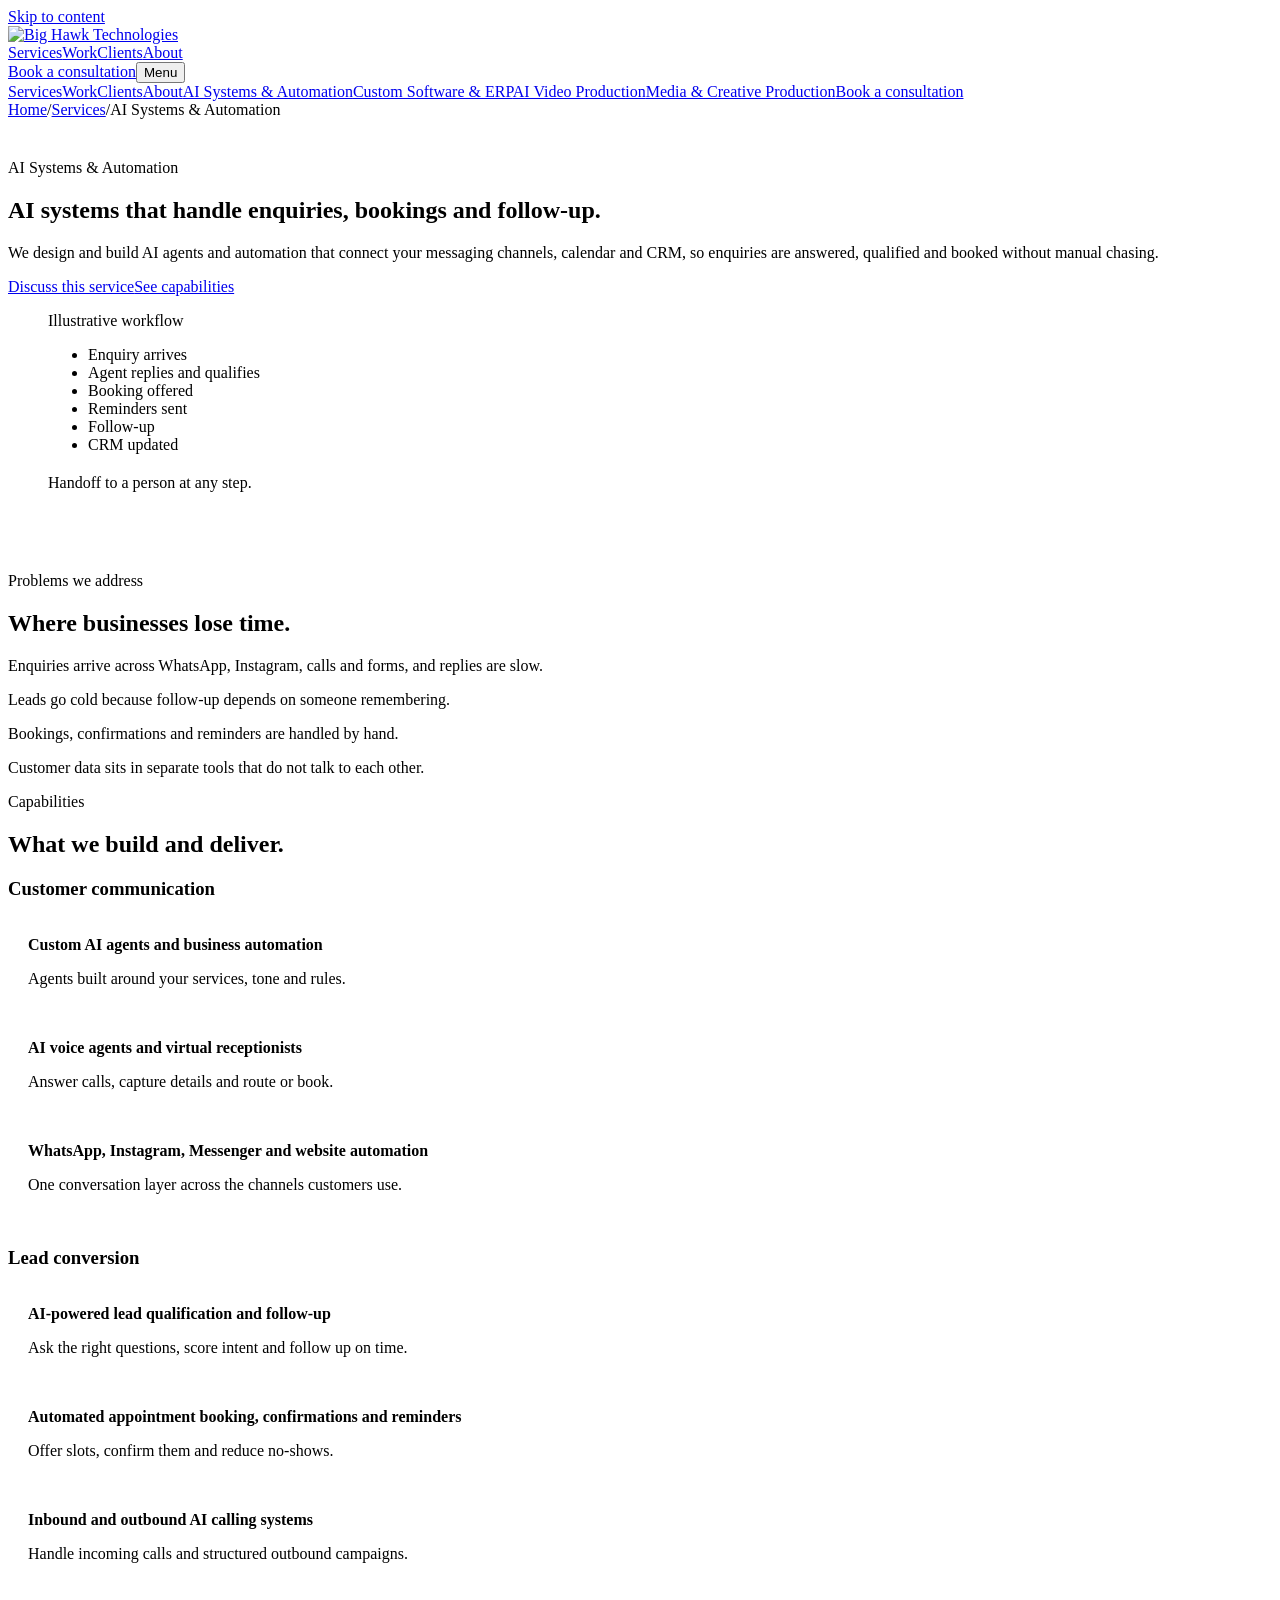
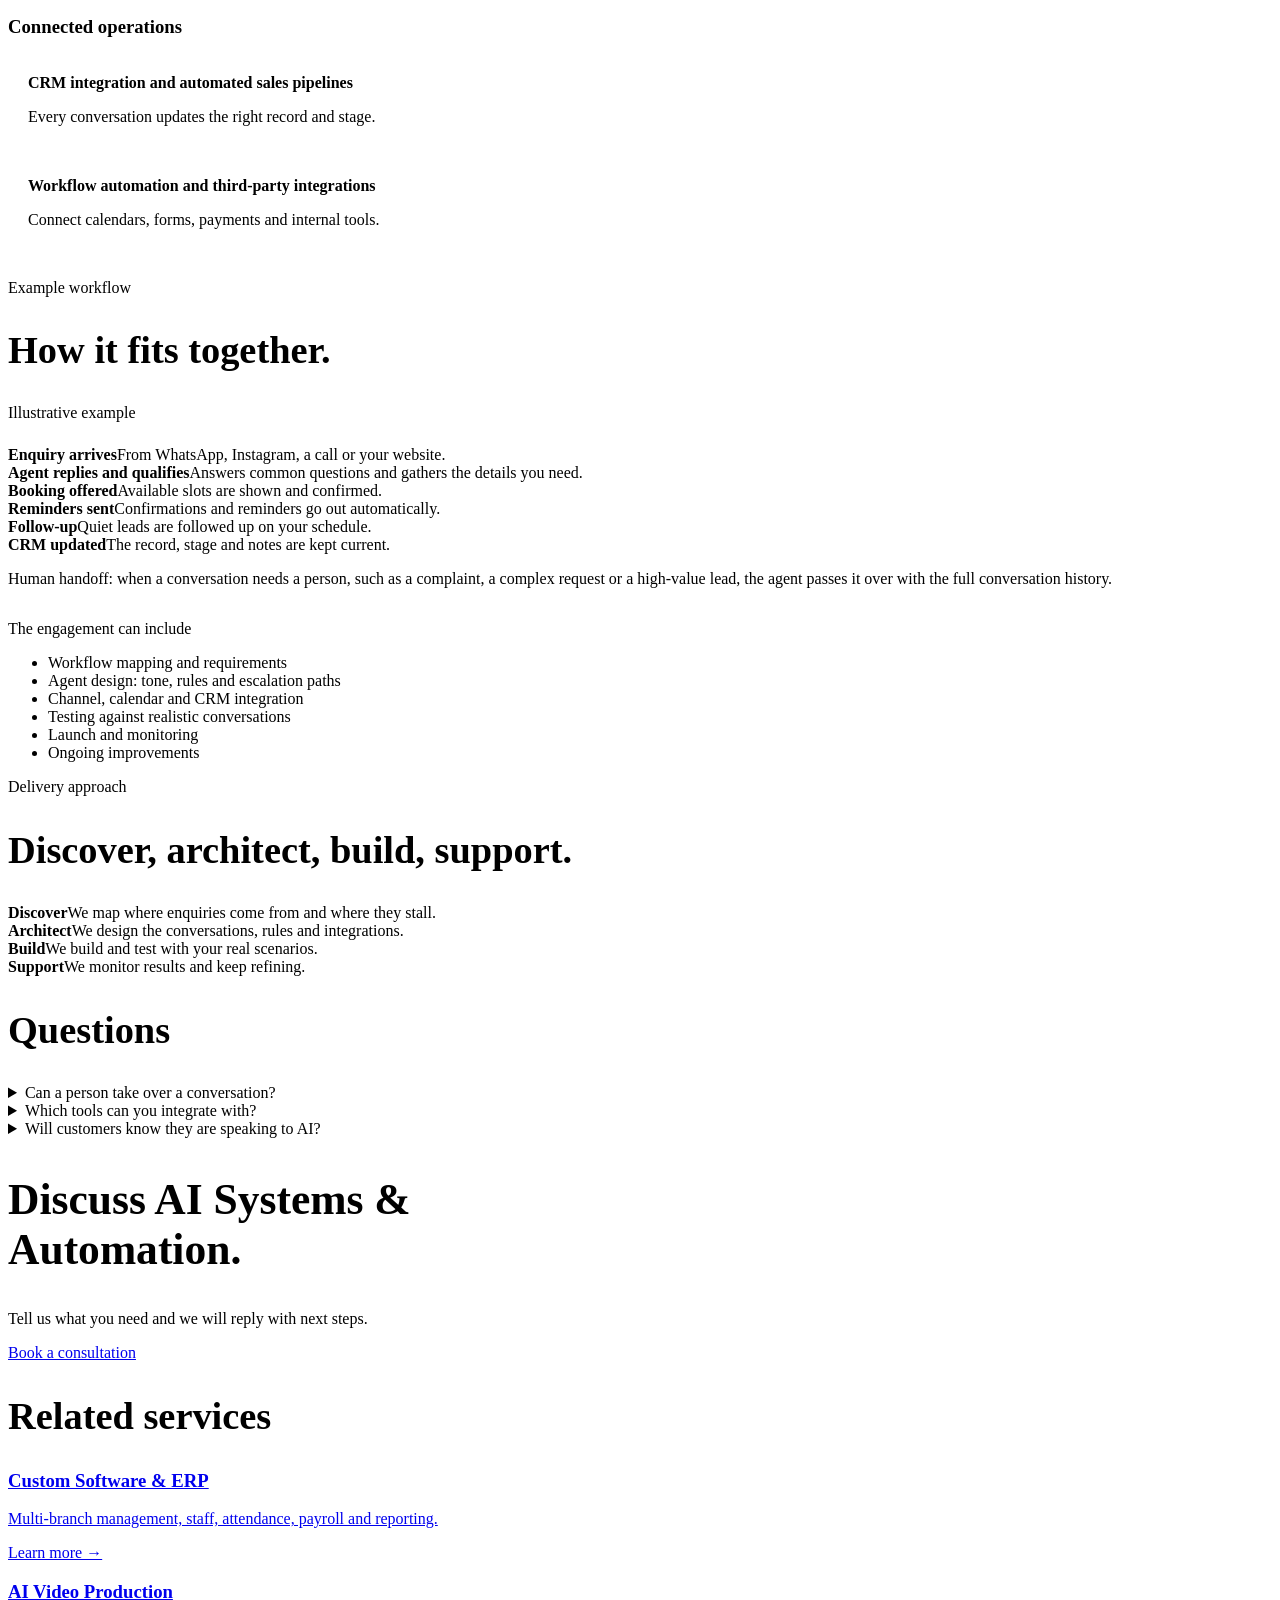
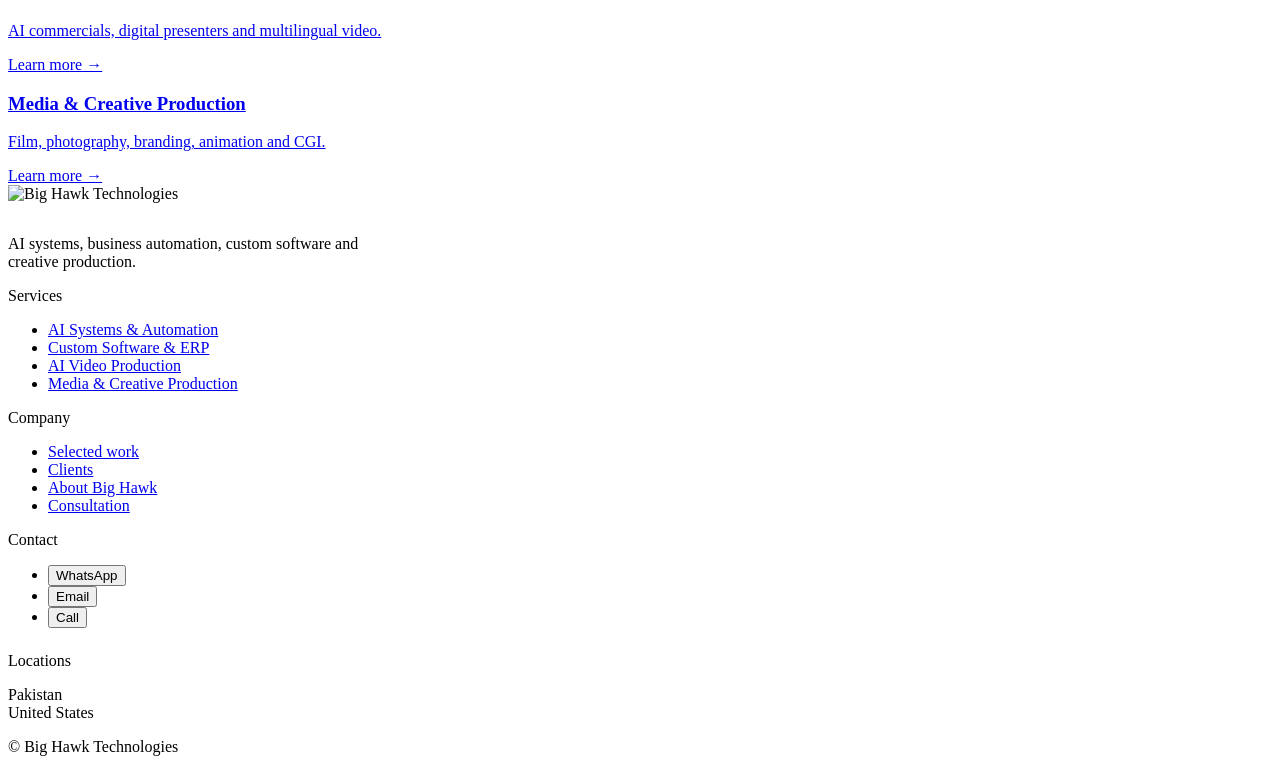
==== commit 08de4e0a: "Add files via upload" ====
--- a/ai-systems-automation.html
+++ b/ai-systems-automation.html
@@ -1,908 +1,14 @@
-<!doctype html>
-<html lang="en">
-  <head>
-    <meta charset="utf-8" />
-    <meta name="viewport" content="width=device-width,initial-scale=1" />
-    <meta name="theme-color" content="#08090B" />
-    <title>AI Systems &amp; Automation — Big Hawk Technologies</title>
-    <meta
-      name="description"
-      content="AI agents, voice and messaging automation, lead qualification, booking, CRM integration, and connected business workflows by Big Hawk Technologies."
-    />
-    <link rel="icon" type="image/svg+xml" href="../assets/favicon.svg" />
-    <link rel="stylesheet" href="../assets/styles.css" />
-    <script src="../assets/site.js" defer></script>
-  </head>
-  <body>
-    <a class="skip-link" href="#main">Skip to main content</a>
-    <header class="site-header">
-      <div class="wrap header-inner">
-        <a
-          href="../index.html"
-          class="brand"
-          aria-label="Big Hawk Technologies home"
-          ><svg
-            xmlns="http://www.w3.org/2000/svg"
-            viewBox="0 0 3420 620"
-            aria-hidden="true"
-            focusable="false"
-          >
-            <defs>
-              <g id="bh-emblem-header">
-                <path
-                  id="hawk-header"
-                  fill="#C8A96A"
-                  fill-rule="evenodd"
-                  d="M867.88 1594.28C859.41 1586.15 838.08 1565.78 820.51 1549.00C760.53 1491.77 681.14 1415.47 678.74 1412.74C677.08 1410.86 676.98 1403.85 677.01 1288.89L677.05 1167.03L674.46 1162.94C668.43 1153.39 596.11 1029.16 571.82 986.63C563.07 971.30 556.15 958.52 556.45 958.22C557.49 957.17 645.17 1000.44 719.89 1038.88C738.26 1048.32 753.52 1055.81 753.81 1055.52C754.10 1055.23 753.44 1053.98 752.33 1052.75C751.23 1051.51 744.18 1043.45 736.68 1034.83C718.16 1013.56 720.71 1015.57 579.00 910.74C560.58 897.11 532.98 876.63 517.67 865.23L489.85 844.50L484.52 835.00C455.95 783.99 409.86 697.93 410.23 696.26C410.49 695.09 432.60 708.19 545.50 776.45C570.80 791.75 602.52 810.88 616.00 818.97C629.48 827.05 656.02 843.05 675.00 854.51C693.98 865.97 716.47 879.55 725.00 884.69C733.52 889.82 740.64 893.57 740.82 893.03C741.20 891.91 690.01 827.28 684.82 822.32C682.99 820.58 668.45 809.82 652.50 798.41C636.55 787.00 611.35 768.95 596.50 758.28C581.65 747.62 562.30 733.74 553.50 727.45C529.80 710.50 495.97 686.10 465.50 663.98C450.65 653.20 426.57 635.83 412.00 625.39C328.84 565.79 336.31 572.25 323.07 548.45C317.89 539.13 305.59 517.10 295.74 499.50C266.89 447.98 251.79 420.12 252.16 419.10C252.35 418.57 263.75 424.91 277.50 433.18C291.25 441.45 307.90 451.37 314.50 455.23C327.06 462.58 334.79 467.18 419.50 517.70C448.10 534.76 496.70 563.68 527.50 581.98C577.07 611.43 680.00 672.88 758.50 719.89C773.35 728.78 807.77 749.47 835.00 765.88L884.50 795.70L884.76 882.17L885.01 968.65L913.76 987.51C973.79 1026.93 999.10 1043.63 1017.50 1055.99C1027.95 1063.02 1048.42 1076.07 1063.00 1085.01C1096.26 1105.41 1099.92 1108.01 1109.27 1117.95C1120.14 1129.50 1123.04 1134.87 1129.07 1154.51C1135.43 1175.28 1136.05 1176.51 1145.04 1186.50C1169.83 1214.05 1175.09 1237.84 1162.51 1265.58C1157.80 1275.99 1149.86 1289.12 1148.54 1288.68C1147.97 1288.49 1147.17 1285.67 1146.77 1282.42C1144.83 1266.68 1138.54 1260.21 1107.00 1241.51C1080.21 1225.62 1061.51 1217.89 1045.50 1216.09C1040.55 1215.54 1005.78 1214.56 968.23 1213.92L899.97 1212.76L888.73 1220.03C873.36 1229.98 838.98 1250.75 812.50 1266.10C783.54 1282.88 778.26 1286.20 779.70 1286.71C780.37 1286.94 797.24 1284.43 817.20 1281.12C890.54 1268.98 883.35 1269.97 884.77 1271.79C886.48 1274.00 886.12 1608.13 884.40 1608.70C883.80 1608.90 876.36 1602.41 867.88 1594.28ZM1163.00 1467.91L1163.00 1326.68L1169.98 1317.40C1195.32 1283.68 1206.54 1249.95 1203.09 1217.87C1201.05 1198.97 1196.77 1187.78 1185.05 1170.76C1178.28 1160.93 1177.88 1160.02 1175.50 1149.00C1170.62 1126.46 1166.40 1116.26 1154.57 1098.51C1138.18 1073.91 1114.51 1052.08 1088.20 1037.31C1084.47 1035.21 1082.02 1033.20 1082.20 1032.38C1082.36 1031.62 1093.40 1022.78 1106.72 1012.75C1120.03 1002.71 1138.13 988.88 1146.93 982.00L1162.94 969.50L1162.98 883.50C1163.01 836.20 1163.36 797.04 1163.77 796.48C1164.17 795.92 1181.38 785.39 1202.00 773.06C1222.62 760.74 1257.28 740.00 1279.00 726.97C1300.72 713.94 1327.28 698.11 1338.00 691.80C1348.72 685.48 1366.05 675.14 1376.50 668.82C1402.22 653.26 1469.17 613.38 1498.00 596.45C1510.92 588.85 1528.47 578.38 1537.00 573.17C1545.53 567.96 1565.10 556.28 1580.50 547.20C1606.08 532.13 1668.29 495.01 1761.20 439.38C1780.84 427.62 1797.15 418.00 1797.45 418.00C1798.72 418.00 1797.79 420.53 1794.37 426.33C1792.38 429.72 1780.61 450.73 1768.23 473.00C1742.50 519.30 1717.59 563.20 1714.76 567.28C1712.32 570.78 1703.49 577.82 1685.00 591.01C1661.47 607.79 1587.76 661.14 1547.00 690.89C1536.28 698.71 1522.61 708.58 1516.64 712.81C1510.66 717.04 1499.50 725.00 1491.83 730.50C1465.48 749.41 1433.47 772.42 1416.08 784.95C1406.50 791.85 1391.20 802.70 1382.08 809.06C1363.65 821.92 1366.39 819.06 1332.32 861.08C1308.57 890.36 1306.59 892.93 1307.29 893.62C1307.61 893.94 1316.56 889.05 1327.19 882.75C1348.93 869.84 1529.64 761.11 1581.00 730.03C1629.99 700.38 1638.02 695.68 1638.66 696.32C1639.21 696.88 1628.87 716.77 1609.98 751.50C1605.19 760.30 1595.30 778.52 1587.99 792.00C1580.68 805.48 1571.18 822.82 1566.86 830.54L1559.02 844.59L1519.76 873.80C1498.17 889.87 1457.33 920.16 1429.00 941.11C1363.98 989.20 1336.04 1010.26 1329.78 1015.89C1325.00 1020.19 1296.00 1053.27 1296.00 1054.43C1296.00 1055.75 1299.27 1054.21 1331.11 1037.88C1383.17 1011.18 1489.49 958.00 1490.81 958.00C1493.19 958.00 1494.34 955.78 1465.69 1006.50C1447.97 1037.87 1414.26 1095.63 1383.40 1147.50L1371.50 1167.50L1371.24 1289.63L1370.98 1411.75L1332.27 1449.13C1310.98 1469.68 1285.42 1494.38 1275.46 1504.00C1231.08 1546.90 1165.83 1608.53 1164.48 1608.82C1163.18 1609.11 1163.00 1592.05 1163.00 1467.91ZM1079.09 1176.09C1087.02 1174.49 1098.45 1172.42 1104.50 1171.48C1110.55 1170.55 1115.69 1169.60 1115.92 1169.39C1116.15 1169.17 1110.30 1163.00 1102.92 1155.66C1087.30 1140.14 1064.46 1122.71 1033.50 1102.69C1022.50 1095.58 1004.38 1083.85 993.24 1076.63C965.48 1058.64 963.96 1057.70 963.42 1058.24C963.16 1058.50 967.40 1064.97 972.84 1072.61C983.09 1087.01 991.87 1096.19 1006.72 1108.00C1011.22 1111.58 1015.18 1115.17 1015.53 1116.00C1015.88 1116.83 1017.90 1126.20 1020.03 1136.84C1022.15 1147.48 1024.59 1157.25 1025.44 1158.55C1026.79 1160.61 1042.22 1170.35 1054.49 1176.88C1059.66 1179.64 1061.89 1179.57 1079.09 1176.09Z"
-                  transform="translate(-1.31 2.46) scale(0.48932)"
-                />
-              </g>
-            </defs>
-            <g transform="translate(-110,-190)">
-              <use href="#bh-emblem-header" />
-            </g>
-            <g fill="#F5F5F7">
-              <path
-                d="M916.775 338.0V121.28H1094.75Q1112.39 121.28 1126.565 128.0525Q1140.74 134.825 1149.0875 146.795Q1157.435 158.765 1157.435 174.83Q1157.435 189.005 1152.395 199.08499999999998Q1147.355 209.165 1138.6925 215.46499999999997Q1130.03 221.765 1119.635 224.91500000000002V226.175Q1131.92 228.695 1141.685 235.1525Q1151.45 241.61 1157.12 252.635Q1162.79 263.65999999999997 1162.79 279.40999999999997Q1162.79 297.995 1153.8125 311.0675Q1144.835 324.14 1129.7150000000001 331.07Q1114.595 338.0 1095.695 338.0ZM980.72 292.325H1074.275Q1084.355 292.325 1090.655 286.8125Q1096.955 281.3 1096.955 269.96Q1096.955 263.975 1094.2775 259.25Q1091.6 254.525 1086.245 251.84750000000003Q1080.89 249.17000000000002 1073.33 249.17000000000002H980.72ZM980.72 206.96H1068.92Q1076.165 206.96 1081.205 204.2825Q1086.245 201.605 1089.08 196.88Q1091.915 192.155 1091.915 185.54Q1091.915 176.405 1085.615 170.89249999999998Q1079.315 165.38 1069.865 165.38H980.72Z"
-              />
-              <path
-                d="M1259.3942857142858 338.0V121.28H1323.3392857142858V338.0Z"
-              />
-              <path
-                d="M1553.8185714285714 341.78Q1487.9835714285716 341.78 1455.0660714285716 314.05999999999995Q1422.1485714285716 286.34 1422.1485714285716 229.64Q1422.1485714285716 192.785 1439.3160714285716 167.7425Q1456.4835714285716 142.7 1488.9285714285716 130.1Q1521.3735714285715 117.5 1566.7335714285716 117.5Q1594.7685714285715 117.5 1618.8660714285716 122.6975Q1642.9635714285716 127.89500000000001 1661.0760714285716 137.97500000000002Q1679.1885714285715 148.055 1689.1110714285714 163.33249999999998Q1699.0335714285716 178.60999999999999 1699.0335714285716 199.085H1636.6635714285715Q1636.6635714285715 190.265 1631.1510714285714 183.8075Q1625.6385714285716 177.35 1616.1885714285715 173.255Q1606.7385714285715 169.16 1594.7685714285715 167.1125Q1582.7985714285714 165.065 1569.5685714285714 165.065Q1550.6685714285716 165.065 1535.5485714285714 168.845Q1520.4285714285716 172.625 1509.7185714285715 180.3425Q1499.0085714285715 188.06 1493.4960714285717 199.4Q1487.9835714285716 210.74 1487.9835714285716 225.86V233.42000000000002Q1487.9835714285716 254.84 1496.8035714285716 268.2275Q1505.6235714285715 281.615 1522.6335714285715 287.91499999999996Q1539.6435714285715 294.215 1564.2135714285716 294.215Q1586.5785714285716 294.215 1602.8010714285715 290.2775Q1619.0235714285716 286.34 1627.6860714285717 278.46500000000003Q1636.3485714285716 270.59000000000003 1636.3485714285716 260.195V258.305H1560.7485714285715V217.04H1699.3485714285716V338.0H1661.8635714285715L1655.8785714285716 312.17Q1643.5935714285715 322.25 1628.0010714285715 328.865Q1612.4085714285716 335.48 1593.8235714285715 338.63Q1575.2385714285715 341.78 1553.8185714285714 341.78Z"
-              />
-              <path
-                d="M1955.557142857143 338.0V121.28H2019.5021428571429V201.92H2149.597142857143V121.28H2213.5421428571426V338.0H2149.597142857143V253.57999999999998H2019.5021428571429V338.0Z"
-              />
-              <path
-                d="M2299.7514285714283 338.0 2406.2214285714285 121.28H2477.726428571428L2584.1964285714284 338.0H2514.581428571428L2498.2014285714286 303.35H2382.2814285714285L2365.9014285714284 338.0ZM2403.7014285714286 256.415H2476.7814285714285L2457.2514285714283 212.315Q2455.9914285714285 209.48 2453.7864285714286 203.9675Q2451.581428571428 198.455 2449.061428571428 192.3125Q2446.5414285714282 186.17 2444.6514285714284 180.9725Q2442.7614285714285 175.775 2441.5014285714283 173.255H2439.2964285714284Q2437.0914285714284 178.925 2433.9414285714283 186.485Q2430.7914285714282 194.045 2428.113928571428 200.975Q2425.436428571428 207.905 2423.2314285714283 212.315Z"
-              />
-              <path
-                d="M2714.190714285714 338.0 2646.150714285714 121.28H2712.930714285714L2746.950714285714 237.2Q2748.840714285714 242.87 2750.258214285714 249.3275Q2751.675714285714 255.785 2753.093214285714 261.6125Q2754.510714285714 267.44 2755.455714285714 271.53499999999997H2757.345714285714Q2757.975714285714 267.755 2759.0782142857142 263.1875Q2760.180714285714 258.62 2761.125714285714 253.895Q2762.070714285714 249.17000000000002 2763.173214285714 244.76Q2764.275714285714 240.35 2764.905714285714 237.2L2796.720714285714 121.28H2878.305714285714L2910.120714285714 237.2Q2911.380714285714 241.61 2912.798214285714 247.91Q2914.215714285714 254.20999999999998 2915.4757142857143 260.51Q2916.735714285714 266.81 2917.680714285714 271.53499999999997H2919.570714285714Q2920.5157142857142 267.755 2921.618214285714 263.345Q2922.720714285714 258.935 2923.823214285714 254.21Q2924.925714285714 249.485 2926.028214285714 245.07500000000002Q2927.130714285714 240.66500000000002 2928.075714285714 237.2L2962.410714285714 121.28H3022.8907142857142L2954.8507142857143 338.0H2879.565714285714L2842.710714285714 206.96Q2841.450714285714 202.23499999999999 2840.033214285714 196.565Q2838.615714285714 190.895 2837.513214285714 185.85500000000002Q2836.410714285714 180.815 2835.780714285714 177.35H2833.8907142857142Q2833.260714285714 181.76 2831.843214285714 187.27249999999998Q2830.425714285714 192.785 2829.165714285714 197.98250000000002Q2827.905714285714 203.18 2826.645714285714 206.96L2790.735714285714 338.0Z"
-              />
-              <path
-                d="M3107.2099999999996 338.0V121.28H3171.1549999999993V226.49L3288.9649999999997 121.28H3369.9199999999996L3271.0099999999993 210.74L3372.1249999999995 338.0H3292.7449999999994L3223.7599999999993 249.17000000000002L3171.1549999999993 291.695V338.0Z"
-              />
-              <path
-                d="M943.292 532.0V452.806H901.752V439.942H999.572V452.806H957.898V532.0Z"
-              />
-              <path
-                d="M1117.803090909091 532.0V439.942H1208.387090909091V452.404H1132.275090909091V478.802H1200.7490909090911V491.13H1132.275090909091V519.672H1209.459090909091V532.0Z"
-              />
-              <path
-                d="M1385.310181818182 533.608Q1367.3541818181818 533.608 1355.0261818181818 528.181Q1342.6981818181819 522.754 1336.4671818181819 512.101Q1330.2361818181819 501.448 1330.2361818181819 485.904Q1330.2361818181819 463.124 1344.4401818181818 450.72900000000004Q1358.6441818181818 438.334 1385.042181818182 438.334Q1400.452181818182 438.334 1412.110181818182 442.35400000000004Q1423.7681818181818 446.374 1430.2671818181818 454.347Q1436.7661818181818 462.32 1436.7661818181818 474.11199999999997H1422.4281818181819Q1422.4281818181819 465.804 1417.738181818182 460.645Q1413.048181818182 455.486 1404.539181818182 453.14099999999996Q1396.030181818182 450.796 1384.774181818182 450.796Q1373.116181818182 450.796 1364.138181818182 454.481Q1355.1601818181819 458.166 1350.135181818182 465.603Q1345.110181818182 473.04 1345.110181818182 484.162V487.512Q1345.110181818182 499.17 1350.202181818182 506.60699999999997Q1355.2941818181819 514.044 1364.3391818181817 517.662Q1373.3841818181818 521.28 1385.310181818182 521.28Q1396.7001818181818 521.28 1405.1421818181818 518.8009999999999Q1413.5841818181818 516.322 1418.2071818181819 511.163Q1422.830181818182 506.004 1422.830181818182 498.098H1436.9001818181819Q1436.9001818181819 509.756 1430.3341818181818 517.662Q1423.7681818181818 525.568 1412.177181818182 529.588Q1400.5861818181818 533.608 1385.310181818182 533.608Z"
-              />
-              <path
-                d="M1561.6972727272728 532.0V439.942H1576.1692727272728V478.534H1644.9112727272727V439.942H1659.5172727272727V532.0H1644.9112727272727V491.398H1576.1692727272728V532.0Z"
-              />
-              <path
-                d="M1788.3343636363636 532.0V439.942H1802.4043636363635L1860.1583636363637 498.5Q1861.6323636363636 499.84 1863.6423636363636 502.051Q1865.6523636363636 504.262 1867.7293636363636 506.406Q1869.8063636363636 508.55 1871.2803636363637 510.292H1872.3523636363636Q1872.2183636363636 507.746 1872.1513636363636 503.927Q1872.0843636363636 500.108 1872.0843636363636 497.15999999999997V439.942H1886.1543636363635V532.0H1872.7543636363637L1814.7323636363635 472.906Q1811.6503636363636 469.824 1808.3673636363637 466.273Q1805.0843636363636 462.722 1803.2083636363636 460.578H1802.2703636363635Q1802.2703636363635 462.856 1802.3373636363635 467.077Q1802.4043636363635 471.298 1802.4043636363635 475.586V532.0Z"
-              />
-              <path
-                d="M2069.2414545454544 533.608Q2051.2854545454543 533.608 2038.2204545454542 528.114Q2025.1554545454544 522.62 2018.1204545454543 512.034Q2011.0854545454545 501.448 2011.0854545454545 486.038Q2011.0854545454545 470.494 2018.1204545454543 459.908Q2025.1554545454544 449.322 2038.2204545454542 443.828Q2051.2854545454543 438.334 2069.2414545454544 438.334Q2087.3314545454546 438.334 2100.3294545454546 443.828Q2113.3274545454547 449.322 2120.3624545454545 459.908Q2127.3974545454544 470.494 2127.3974545454544 486.038Q2127.3974545454544 501.448 2120.3624545454545 512.034Q2113.3274545454547 522.62 2100.3294545454546 528.114Q2087.3314545454546 533.608 2069.2414545454544 533.608ZM2069.2414545454544 521.28Q2078.4874545454545 521.28 2086.3264545454545 519.27Q2094.1654545454544 517.26 2100.0614545454546 513.173Q2105.9574545454543 509.086 2109.2404545454547 502.654Q2112.5234545454546 496.222 2112.5234545454546 487.378V484.43Q2112.5234545454546 475.586 2109.2404545454547 469.221Q2105.9574545454543 462.856 2100.0614545454546 458.769Q2094.1654545454544 454.682 2086.3264545454545 452.73900000000003Q2078.4874545454545 450.796 2069.2414545454544 450.796Q2060.1294545454543 450.796 2052.2234545454544 452.73900000000003Q2044.3174545454544 454.682 2038.4214545454545 458.769Q2032.5254545454545 462.856 2029.3094545454546 469.221Q2026.0934545454545 475.586 2026.0934545454545 484.43V487.378Q2026.0934545454545 496.222 2029.3094545454546 502.654Q2032.5254545454545 509.086 2038.4884545454545 513.173Q2044.4514545454545 517.26 2052.2904545454544 519.27Q2060.1294545454543 521.28 2069.2414545454544 521.28Z"
-              />
-              <path
-                d="M2252.3285454545457 532.0V439.942H2266.8005454545455V519.136H2324.5545454545454V532.0Z"
-              />
-              <path
-                d="M2497.9936363636366 533.608Q2480.0376363636365 533.608 2466.9726363636364 528.114Q2453.9076363636364 522.62 2446.8726363636365 512.034Q2439.8376363636366 501.448 2439.8376363636366 486.038Q2439.8376363636366 470.494 2446.8726363636365 459.908Q2453.9076363636364 449.322 2466.9726363636364 443.828Q2480.0376363636365 438.334 2497.9936363636366 438.334Q2516.0836363636363 438.334 2529.0816363636363 443.828Q2542.0796363636364 449.322 2549.1146363636362 459.908Q2556.1496363636365 470.494 2556.1496363636365 486.038Q2556.1496363636365 501.448 2549.1146363636362 512.034Q2542.0796363636364 522.62 2529.0816363636363 528.114Q2516.0836363636363 533.608 2497.9936363636366 533.608ZM2497.9936363636366 521.28Q2507.2396363636362 521.28 2515.078636363636 519.27Q2522.9176363636366 517.26 2528.8136363636368 513.173Q2534.7096363636365 509.086 2537.9926363636364 502.654Q2541.2756363636363 496.222 2541.2756363636363 487.378V484.43Q2541.2756363636363 475.586 2537.9926363636364 469.221Q2534.7096363636365 462.856 2528.8136363636368 458.769Q2522.9176363636366 454.682 2515.078636363636 452.73900000000003Q2507.2396363636362 450.796 2497.9936363636366 450.796Q2488.8816363636365 450.796 2480.9756363636366 452.73900000000003Q2473.0696363636366 454.682 2467.1736363636364 458.769Q2461.2776363636362 462.856 2458.0616363636364 469.221Q2454.8456363636365 475.586 2454.8456363636365 484.43V487.378Q2454.8456363636365 496.222 2458.0616363636364 502.654Q2461.2776363636362 509.086 2467.2406363636364 513.173Q2473.2036363636366 517.26 2481.0426363636366 519.27Q2488.8816363636365 521.28 2497.9936363636366 521.28Z"
-              />
-              <path
-                d="M2732.670727272727 533.608Q2704.7987272727273 533.608 2690.929727272727 521.816Q2677.0607272727275 510.024 2677.0607272727275 486.038Q2677.0607272727275 470.36 2684.0287272727273 459.774Q2690.996727272727 449.188 2704.1957272727273 443.76099999999997Q2717.3947272727273 438.334 2735.6187272727275 438.334Q2747.9467272727275 438.334 2757.862727272727 440.344Q2767.7787272727273 442.354 2774.813727272727 446.508Q2781.848727272727 450.662 2785.5337272727274 456.96Q2789.2187272727274 463.258 2789.2187272727274 471.968H2775.014727272727Q2775.014727272727 465.536 2771.7987272727273 461.382Q2768.5827272727274 457.228 2763.0887272727273 454.88300000000004Q2757.594727272727 452.538 2750.6267272727273 451.66700000000003Q2743.6587272727274 450.796 2736.154727272727 450.796Q2727.0427272727275 450.796 2719.0697272727275 452.538Q2711.096727272727 454.28 2704.999727272727 458.29999999999995Q2698.902727272727 462.32 2695.418727272727 468.75199999999995Q2691.9347272727273 475.18399999999997 2691.9347272727273 484.296V487.512Q2691.9347272727273 499.706 2697.227727272727 507.14300000000003Q2702.520727272727 514.58 2711.766727272727 517.9300000000001Q2721.0127272727273 521.28 2733.3407272727272 521.28Q2748.616727272727 521.28 2757.728727272727 518.198Q2766.8407272727272 515.116 2770.927727272727 509.354Q2775.014727272727 503.592 2775.014727272727 496.088V494.212H2733.6087272727273V482.42H2789.3527272727274V532.0H2779.5707272727273L2777.828727272727 518.466Q2773.0047272727275 523.96 2765.902727272727 527.31Q2758.8007272727273 530.66 2750.2917272727273 532.134Q2741.7827272727272 533.608 2732.670727272727 533.608Z"
-              />
-              <path
-                d="M2917.0978181818186 532.0V439.942H2931.5698181818184V532.0Z"
-              />
-              <path
-                d="M3060.5209090909098 532.0V439.942H3151.1049090909096V452.404H3074.9929090909095V478.802H3143.4669090909097V491.13H3074.9929090909095V519.672H3152.1769090909097V532.0Z"
-              />
-              <path
-                d="M3320.2560000000003 533.608Q3310.4740000000006 533.608 3301.6300000000006 532.402Q3292.7860000000005 531.196 3285.952 528.181Q3279.1180000000004 525.166 3275.2320000000004 519.538Q3271.3460000000005 513.91 3271.3460000000005 505.066Q3271.3460000000005 504.396 3271.4130000000005 503.86Q3271.4800000000005 503.324 3271.4800000000005 503.056H3286.0860000000002Q3285.952 503.726 3285.885 504.597Q3285.818 505.468 3285.818 506.674Q3285.818 511.498 3289.905 514.848Q3293.992 518.198 3301.697 519.806Q3309.4020000000005 521.414 3319.9880000000003 521.414Q3324.8120000000004 521.414 3329.5020000000004 520.9449999999999Q3334.1920000000005 520.476 3338.3460000000005 519.471Q3342.5000000000005 518.466 3345.7160000000003 516.7909999999999Q3348.9320000000002 515.116 3350.741 512.704Q3352.55 510.292 3352.55 507.076Q3352.55 502.52 3349.2670000000003 499.773Q3345.9840000000004 497.026 3340.4230000000007 495.351Q3334.8620000000005 493.676 3327.827 492.53700000000003Q3320.7920000000004 491.398 3313.4220000000005 490.259Q3306.0520000000006 489.12 3299.0840000000007 487.31100000000004Q3292.1160000000004 485.502 3286.4880000000003 482.621Q3280.8600000000006 479.74 3277.577 475.18399999999997Q3274.2940000000003 470.628 3274.2940000000003 463.65999999999997Q3274.2940000000003 458.166 3276.974 453.543Q3279.6540000000005 448.92 3285.215 445.50300000000004Q3290.7760000000003 442.086 3299.4190000000003 440.21000000000004Q3308.0620000000004 438.334 3320.1220000000003 438.334Q3332.4500000000003 438.334 3340.8250000000003 440.478Q3349.2000000000003 442.622 3354.2250000000004 446.173Q3359.2500000000005 449.724 3361.5280000000002 454.28Q3363.8060000000005 458.836 3363.8060000000005 463.526V466.072H3349.4680000000003V463.65999999999997Q3349.4680000000003 460.04200000000003 3346.1180000000004 457.161Q3342.7680000000005 454.28 3336.4700000000003 452.404Q3330.1720000000005 450.528 3321.3280000000004 450.528Q3310.4740000000006 450.528 3303.4390000000003 452.069Q3296.4040000000005 453.61 3292.8530000000005 456.424Q3289.3020000000006 459.238 3289.3020000000006 463.124Q3289.3020000000006 467.01 3292.5850000000005 469.48900000000003Q3295.8680000000004 471.968 3301.496 473.442Q3307.1240000000003 474.916 3314.0920000000006 476.055Q3321.0600000000004 477.194 3328.4300000000003 478.4Q3335.8 479.606 3342.835 481.34799999999996Q3349.8700000000003 483.09 3355.4310000000005 486.105Q3360.992 489.12 3364.2750000000005 493.743Q3367.5580000000004 498.366 3367.5580000000004 505.2Q3367.5580000000004 515.652 3361.5950000000003 521.95Q3355.6320000000005 528.248 3344.9120000000003 530.928Q3334.1920000000005 533.608 3320.2560000000003 533.608Z"
-              />
-            </g></svg></a
-        ><button
-          class="menu-toggle"
-          type="button"
-          aria-expanded="false"
-          aria-controls="main-nav"
-          aria-label="Open navigation"
-        >
-          <svg
-            viewBox="0 0 24 24"
-            fill="none"
-            stroke="currentColor"
-            stroke-width="1.5"
-            aria-hidden="true"
-          >
-            <g class="menu-lines"><path d="M4 8h16M4 16h16" /></g>
-            <g class="menu-cross"><path d="m6 6 12 12M18 6 6 18" /></g>
-          </svg>
-        </button>
-        <nav id="main-nav" class="main-nav" aria-label="Main navigation">
-          <a href="../index.html#services">Services</a
-          ><a href="../index.html#work">Work</a
-          ><a href="../clients.html">Clients</a
-          ><a href="../index.html#about">About Big Hawk</a
-          ><a href="../index.html#contact" class="button secondary"
-            >Book a consultation
-            <span class="arrow" aria-hidden="true"
-              ><svg
-                class="glyph"
-                width="16"
-                height="16"
-                viewBox="0 0 24 24"
-                fill="none"
-                stroke="currentColor"
-                stroke-width="1.6"
-                stroke-linecap="round"
-                stroke-linejoin="round"
-                aria-hidden="true"
-                focusable="false"
-              >
-                <path d="M5 19 19 5M5 5h14v14" /></svg></span
-          ></a>
-        </nav>
-      </div>
-    </header>
-    <main id="main" tabindex="-1">
-      <section class="service-hero">
-        <div class="wrap">
-          <nav class="breadcrumb" aria-label="Breadcrumb">
-            <a href="../index.html">Home</a><span aria-hidden="true">/</span
-            ><a href="../index.html#services">Services</a
-            ><span aria-hidden="true">/</span
-            ><span aria-current="page">AI Systems &amp; Automation</span>
-          </nav>
-          <div class="service-hero-grid">
-            <div>
-              <span class="label">AI Systems &amp; Automation</span>
-              <h1>Every conversation.<br />A connected next step.</h1>
-              <p class="lead">
-                Connect enquiries, AI conversations, qualification, booking,
-                follow-up, and CRM updates into a workflow built around your
-                business.
-              </p>
-              <div class="actions">
-                <a
-                  class="button"
-                  href="../index.html?service=ai-systems-automation#contact"
-                  >Discuss AI &amp; automation
-                  <span class="arrow" aria-hidden="true"
-                    ><svg
-                      class="glyph"
-                      width="16"
-                      height="16"
-                      viewBox="0 0 24 24"
-                      fill="none"
-                      stroke="currentColor"
-                      stroke-width="1.6"
-                      stroke-linecap="round"
-                      stroke-linejoin="round"
-                      aria-hidden="true"
-                      focusable="false"
-                    >
-                      <path d="M5 19 19 5M5 5h14v14" /></svg></span
-                ></a>
-              </div>
-            </div>
-            <figure class="workflow">
-              <figcaption class="workflow-top">
-                <span>One connected workflow</span
-                ><span class="illustrative">Illustrative system</span>
-              </figcaption>
-              <ol>
-                <li>
-                  <span class="workflow-icon" aria-hidden="true"
-                    ><svg
-                      class="glyph"
-                      width="16"
-                      height="16"
-                      viewBox="0 0 24 24"
-                      fill="none"
-                      stroke="currentColor"
-                      stroke-width="1.6"
-                      stroke-linecap="round"
-                      stroke-linejoin="round"
-                      aria-hidden="true"
-                      focusable="false"
-                    >
-                      <path d="M5 5 19 19M5 19h14V5" /></svg
-                  ></span>
-                  <div>
-                    <strong class="workflow-step-title">Enquiry</strong>
-                    <p>A message, a call, or a website form.</p>
-                  </div>
-                </li>
-                <li>
-                  <span class="workflow-icon" aria-hidden="true"
-                    ><svg
-                      class="glyph"
-                      width="16"
-                      height="16"
-                      viewBox="0 0 24 24"
-                      fill="none"
-                      stroke="currentColor"
-                      stroke-width="1.6"
-                      stroke-linecap="round"
-                      stroke-linejoin="round"
-                      aria-hidden="true"
-                      focusable="false"
-                    >
-                      <path
-                        d="M12 3c0 6-3 9-9 9 6 0 9 3 9 9 0-6 3-9 9-9-6 0-9-3-9-9Z"
-                      /></svg
-                  ></span>
-                  <div>
-                    <strong class="workflow-step-title"
-                      >Conversation & qualification</strong
-                    >
-                    <p>Understand the need. Capture the context.</p>
-                  </div>
-                </li>
-                <li>
-                  <span class="workflow-icon" aria-hidden="true"
-                    ><svg
-                      class="glyph"
-                      width="16"
-                      height="16"
-                      viewBox="0 0 24 24"
-                      fill="none"
-                      stroke="currentColor"
-                      stroke-width="1.6"
-                      stroke-linecap="round"
-                      stroke-linejoin="round"
-                      aria-hidden="true"
-                      focusable="false"
-                    >
-                      <path d="m5 12 4 4L19 6" /></svg
-                  ></span>
-                  <div>
-                    <strong class="workflow-step-title"
-                      >Booking & follow-up</strong
-                    >
-                    <p>Agree the next step and keep it moving.</p>
-                  </div>
-                </li>
-                <li>
-                  <span class="workflow-icon" aria-hidden="true"
-                    ><svg
-                      class="glyph"
-                      width="16"
-                      height="16"
-                      viewBox="0 0 24 24"
-                      fill="none"
-                      stroke="currentColor"
-                      stroke-width="1.6"
-                      stroke-linecap="round"
-                      stroke-linejoin="round"
-                      aria-hidden="true"
-                      focusable="false"
-                    >
-                      <path d="M4 8h16m-4-4 4 4-4 4M20 16H4m4-4-4 4 4 4" /></svg
-                  ></span>
-                  <div>
-                    <strong class="workflow-step-title"
-                      >CRM & business systems</strong
-                    >
-                    <p>Update the record and inform the right people.</p>
-                  </div>
-                </li>
-              </ol>
-              <p class="handoff">
-                <span class="gold" aria-hidden="true"
-                  ><svg
-                    class="glyph"
-                    width="16"
-                    height="16"
-                    viewBox="0 0 24 24"
-                    fill="none"
-                    stroke="currentColor"
-                    stroke-width="1.6"
-                    stroke-linecap="round"
-                    stroke-linejoin="round"
-                    aria-hidden="true"
-                    focusable="false"
-                  >
-                    <path d="M5 19 19 5M5 5h14v14" /></svg
-                ></span>
-                Human handoff whenever the conversation needs it.
-              </p>
-            </figure>
-          </div>
-        </div>
-      </section>
-      <section class="section border-top">
-        <div class="wrap problem-layout" data-reveal>
-          <div>
-            <span class="label">The business need</span>
-            <h2>Keep the conversation moving.</h2>
-          </div>
-          <ul class="problem-list">
-            <li>
-              <h3>Enquiries arrive everywhere.</h3>
-              <p>
-                Bring website, messaging, and phone enquiries into a defined
-                process with clear ownership.
-              </p>
-            </li>
-            <li>
-              <h3>Good leads lose momentum.</h3>
-              <p>
-                Give each enquiry an appropriate next step, from qualification
-                to an appointment or a human conversation.
-              </p>
-            </li>
-            <li>
-              <h3>Your tools leave work between them.</h3>
-              <p>
-                Connect records and actions so your people spend less time
-                copying information between systems.
-              </p>
-            </li>
-          </ul>
-        </div>
-      </section>
-      <section class="section border-top">
-        <div class="wrap" data-reveal>
-          <div class="section-title">
-            <span class="label">Capabilities</span>
-            <h2>The right capabilities, connected.</h2>
-          </div>
-          <div class="capability-grid">
-            <div class="capability-group">
-              <h3>Customer communication</h3>
-              <ul>
-                <li>Custom AI agents and business automation</li>
-                <li>AI voice agents and virtual receptionists</li>
-                <li>WhatsApp, Instagram, Messenger, and website automation</li>
-                <li>Inbound and outbound AI calling systems</li>
-              </ul>
-            </div>
-            <div class="capability-group">
-              <h3>Lead conversion</h3>
-              <ul>
-                <li>AI-powered lead qualification and follow-up</li>
-                <li>
-                  Automated appointment booking, confirmations, and reminders
-                </li>
-                <li>CRM integration and automated sales pipelines</li>
-              </ul>
-            </div>
-            <div class="capability-group">
-              <h3>Connected operations</h3>
-              <ul>
-                <li>Workflow automation and third-party integrations</li>
-                <li>Human handoff, exception routing, and escalation rules</li>
-              </ul>
-            </div>
-          </div>
-          <p class="capability-note">
-            Automation needs a clear boundary. We define when an agent can act,
-            what it can access, and when a person should take over. Platform
-            access, permissions, and integration requirements are assessed
-            during discovery.
-          </p>
-        </div>
-      </section>
-      <section class="section border-top">
-        <div class="wrap" data-reveal>
-          <div class="section-title">
-            <span class="label">Illustrative workflow</span>
-            <h2>From first message to a booked conversation.</h2>
-            <p>
-              An illustrative enquiry workflow. The channels, qualification
-              rules, and handoff points are configured for the operation.
-            </p>
-          </div>
-          <div class="process-grid">
-            <div class="process-step">
-              <h3>
-                Enquiry received<span aria-hidden="true"
-                  ><svg
-                    class="glyph"
-                    width="16"
-                    height="16"
-                    viewBox="0 0 24 24"
-                    fill="none"
-                    stroke="currentColor"
-                    stroke-width="1.6"
-                    stroke-linecap="round"
-                    stroke-linejoin="round"
-                    aria-hidden="true"
-                    focusable="false"
-                  >
-                    <path d="M4 12h16m-6-6 6 6-6 6" /></svg
-                ></span>
-              </h3>
-              <p>A website form or message creates a lead record.</p>
-            </div>
-            <div class="process-step">
-              <h3>
-                Conversation started<span aria-hidden="true"
-                  ><svg
-                    class="glyph"
-                    width="16"
-                    height="16"
-                    viewBox="0 0 24 24"
-                    fill="none"
-                    stroke="currentColor"
-                    stroke-width="1.6"
-                    stroke-linecap="round"
-                    stroke-linejoin="round"
-                    aria-hidden="true"
-                    focusable="false"
-                  >
-                    <path d="M4 12h16m-6-6 6 6-6 6" /></svg
-                ></span>
-              </h3>
-              <p>An AI agent asks agreed qualification questions.</p>
-            </div>
-            <div class="process-step">
-              <h3>
-                Next step agreed<span aria-hidden="true"
-                  ><svg
-                    class="glyph"
-                    width="16"
-                    height="16"
-                    viewBox="0 0 24 24"
-                    fill="none"
-                    stroke="currentColor"
-                    stroke-width="1.6"
-                    stroke-linecap="round"
-                    stroke-linejoin="round"
-                    aria-hidden="true"
-                    focusable="false"
-                  >
-                    <path d="M4 12h16m-6-6 6 6-6 6" /></svg
-                ></span>
-              </h3>
-              <p>The lead books a suitable appointment or moves to a person.</p>
-            </div>
-            <div class="process-step">
-              <h3>
-                Record updated<span aria-hidden="true"
-                  ><svg
-                    class="glyph"
-                    width="16"
-                    height="16"
-                    viewBox="0 0 24 24"
-                    fill="none"
-                    stroke="currentColor"
-                    stroke-width="1.6"
-                    stroke-linecap="round"
-                    stroke-linejoin="round"
-                    aria-hidden="true"
-                    focusable="false"
-                  >
-                    <path d="m5 12 4 4L19 6" /></svg
-                ></span>
-              </h3>
-              <p>The CRM receives the context, status, and follow-up task.</p>
-            </div>
-          </div>
-        </div>
-      </section>
-      <section class="section light">
-        <div class="wrap engagement" data-reveal>
-          <div>
-            <span class="label">The engagement</span>
-            <h2>A clear scope.<br />A considered outcome.</h2>
-            <p>
-              Start with a defined workflow, then connect the channels and
-              systems it needs. The agreed scope can include:
-            </p>
-          </div>
-          <ul class="engagement-list">
-            <li>A map of the current process and automation opportunities</li>
-            <li>
-              Agent instructions, conversation design, and escalation paths
-            </li>
-            <li>Channel, calendar, and CRM integrations</li>
-            <li>Scenario testing, documentation, and team handover</li>
-            <li>Support and workflow refinement within an agreed scope</li>
-          </ul>
-        </div>
-      </section>
-      <section class="section">
-        <div class="wrap" data-reveal>
-          <div class="section-title">
-            <span class="label">Delivery approach</span>
-            <h2>From understanding<br />to execution.</h2>
-          </div>
-          <div class="process-grid">
-            <div class="process-step">
-              <h3>
-                Discover<span aria-hidden="true"
-                  ><svg
-                    class="glyph"
-                    width="16"
-                    height="16"
-                    viewBox="0 0 24 24"
-                    fill="none"
-                    stroke="currentColor"
-                    stroke-width="1.6"
-                    stroke-linecap="round"
-                    stroke-linejoin="round"
-                    aria-hidden="true"
-                    focusable="false"
-                  >
-                    <path d="M4 12h16m-6-6 6 6-6 6" /></svg
-                ></span>
-              </h3>
-              <p>
-                Map the conversations, exceptions, and business rules that shape
-                the workflow.
-              </p>
-            </div>
-            <div class="process-step">
-              <h3>
-                Architect<span aria-hidden="true"
-                  ><svg
-                    class="glyph"
-                    width="16"
-                    height="16"
-                    viewBox="0 0 24 24"
-                    fill="none"
-                    stroke="currentColor"
-                    stroke-width="1.6"
-                    stroke-linecap="round"
-                    stroke-linejoin="round"
-                    aria-hidden="true"
-                    focusable="false"
-                  >
-                    <path d="M4 12h16m-6-6 6 6-6 6" /></svg
-                ></span>
-              </h3>
-              <p>
-                Define agent boundaries, data access, integration points, and
-                human handoffs.
-              </p>
-            </div>
-            <div class="process-step">
-              <h3>
-                Build<span aria-hidden="true"
-                  ><svg
-                    class="glyph"
-                    width="16"
-                    height="16"
-                    viewBox="0 0 24 24"
-                    fill="none"
-                    stroke="currentColor"
-                    stroke-width="1.6"
-                    stroke-linecap="round"
-                    stroke-linejoin="round"
-                    aria-hidden="true"
-                    focusable="false"
-                  >
-                    <path d="M4 12h16m-6-6 6 6-6 6" /></svg
-                ></span>
-              </h3>
-              <p>
-                Implement and test the workflow against realistic scenarios and
-                failure cases.
-              </p>
-            </div>
-            <div class="process-step">
-              <h3>
-                Support<span aria-hidden="true"
-                  ><svg
-                    class="glyph"
-                    width="16"
-                    height="16"
-                    viewBox="0 0 24 24"
-                    fill="none"
-                    stroke="currentColor"
-                    stroke-width="1.6"
-                    stroke-linecap="round"
-                    stroke-linejoin="round"
-                    aria-hidden="true"
-                    focusable="false"
-                  >
-                    <path d="M5 19 19 5M5 5h14v14" /></svg
-                ></span>
-              </h3>
-              <p>
-                Review behaviour and maintain the agreed integrations as
-                requirements change.
-              </p>
-            </div>
-          </div>
-        </div>
-      </section>
-      <section class="section border-top">
-        <div class="wrap faq-layout">
-          <div>
-            <span class="label">A few useful answers</span>
-            <h2>Before we begin.</h2>
-          </div>
-          <div class="faq-list">
-            <details>
-              <summary>
-                Can an AI agent hand a conversation to our team?
-              </summary>
-              <p>
-                Yes. Handoff rules can respond to a customer request, an
-                uncertain answer, a sensitive topic, or a business exception.
-                The person receiving the conversation should also receive the
-                relevant context.
-              </p>
-            </details>
-            <details>
-              <summary>
-                Can you connect our existing CRM and booking tools?
-              </summary>
-              <p>
-                We assess the APIs, account permissions, and integration options
-                available in your current tools. The architecture and scope
-                depend on those capabilities; no platform partnership is
-                required or implied.
-              </p>
-            </details>
-            <details>
-              <summary>
-                Can voice agents handle inbound and outbound calls?
-              </summary>
-              <p>
-                The scope can include inbound reception and outbound calling
-                workflows. Calling permissions, consent, escalation, and
-                regional requirements need to be agreed before implementation.
-              </p>
-            </details>
-            <details>
-              <summary>Where should we start?</summary>
-              <p>
-                Choose a recurring process with a clear owner and a useful next
-                step, such as enquiry qualification or appointment booking.
-                Discovery helps decide where automation is appropriate and where
-                human judgement should remain.
-              </p>
-            </details>
-          </div>
-        </div>
-      </section>
-      <section class="section border-top">
-        <div class="wrap">
-          <div class="consultation-band">
-            <div>
-              <h2>Connect the next step in your customer journey.</h2>
-              <p>Tell us where enquiries arrive and what should happen next.</p>
-            </div>
-            <a
-              class="button"
-              href="../index.html?service=ai-systems-automation#contact"
-              >Discuss AI &amp; automation
-              <span class="arrow" aria-hidden="true"
-                ><svg
-                  class="glyph"
-                  width="16"
-                  height="16"
-                  viewBox="0 0 24 24"
-                  fill="none"
-                  stroke="currentColor"
-                  stroke-width="1.6"
-                  stroke-linecap="round"
-                  stroke-linejoin="round"
-                  aria-hidden="true"
-                  focusable="false"
-                >
-                  <path d="M5 19 19 5M5 5h14v14" /></svg></span
-            ></a>
-          </div>
-        </div>
-      </section>
-      <section class="section border-top">
-        <div class="wrap">
-          <div class="section-title">
-            <span class="label">Related services</span>
-            <h2>Keep the possibilities connected.</h2>
-          </div>
-          <div class="related-grid">
-            <a class="related-card" href="../services/custom-software-erp.html"
-              ><h3>Custom Software &amp; ERP</h3>
-              <p>Build around the way your business works.</p>
-              <span class="arrow" aria-hidden="true"
-                ><svg
-                  class="glyph"
-                  width="16"
-                  height="16"
-                  viewBox="0 0 24 24"
-                  fill="none"
-                  stroke="currentColor"
-                  stroke-width="1.6"
-                  stroke-linecap="round"
-                  stroke-linejoin="round"
-                  aria-hidden="true"
-                  focusable="false"
-                >
-                  <path d="M5 19 19 5M5 5h14v14" /></svg></span></a
-            ><a class="related-card" href="../services/ai-video-production.html"
-              ><h3>AI Video Production</h3>
-              <p>Shape ideas for screens and audiences.</p>
-              <span class="arrow" aria-hidden="true"
-                ><svg
-                  class="glyph"
-                  width="16"
-                  height="16"
-                  viewBox="0 0 24 24"
-                  fill="none"
-                  stroke="currentColor"
-                  stroke-width="1.6"
-                  stroke-linecap="round"
-                  stroke-linejoin="round"
-                  aria-hidden="true"
-                  focusable="false"
-                >
-                  <path d="M5 19 19 5M5 5h14v14" /></svg></span></a
-            ><a
-              class="related-card"
-              href="../services/media-creative-production.html"
-              ><h3>Media &amp; Creative Production</h3>
-              <p>Bring your brand story into focus.</p>
-              <span class="arrow" aria-hidden="true"
-                ><svg
-                  class="glyph"
-                  width="16"
-                  height="16"
-                  viewBox="0 0 24 24"
-                  fill="none"
-                  stroke="currentColor"
-                  stroke-width="1.6"
-                  stroke-linecap="round"
-                  stroke-linejoin="round"
-                  aria-hidden="true"
-                  focusable="false"
-                >
-                  <path d="M5 19 19 5M5 5h14v14" /></svg></span
-            ></a>
-          </div>
-        </div>
-      </section>
-    </main>
-    <footer class="site-footer">
-      <div class="wrap">
-        <div class="footer-main">
-          <div class="footer-brand">
-            <a
-              href="../index.html"
-              class="brand"
-              aria-label="Big Hawk Technologies home"
-              ><svg
-                xmlns="http://www.w3.org/2000/svg"
-                viewBox="0 0 3420 620"
-                aria-hidden="true"
-                focusable="false"
-              >
-                <defs>
-                  <g id="bh-emblem-footer">
-                    <path
-                      id="hawk-footer"
-                      fill="#C8A96A"
-                      fill-rule="evenodd"
-                      d="M867.88 1594.28C859.41 1586.15 838.08 1565.78 820.51 1549.00C760.53 1491.77 681.14 1415.47 678.74 1412.74C677.08 1410.86 676.98 1403.85 677.01 1288.89L677.05 1167.03L674.46 1162.94C668.43 1153.39 596.11 1029.16 571.82 986.63C563.07 971.30 556.15 958.52 556.45 958.22C557.49 957.17 645.17 1000.44 719.89 1038.88C738.26 1048.32 753.52 1055.81 753.81 1055.52C754.10 1055.23 753.44 1053.98 752.33 1052.75C751.23 1051.51 744.18 1043.45 736.68 1034.83C718.16 1013.56 720.71 1015.57 579.00 910.74C560.58 897.11 532.98 876.63 517.67 865.23L489.85 844.50L484.52 835.00C455.95 783.99 409.86 697.93 410.23 696.26C410.49 695.09 432.60 708.19 545.50 776.45C570.80 791.75 602.52 810.88 616.00 818.97C629.48 827.05 656.02 843.05 675.00 854.51C693.98 865.97 716.47 879.55 725.00 884.69C733.52 889.82 740.64 893.57 740.82 893.03C741.20 891.91 690.01 827.28 684.82 822.32C682.99 820.58 668.45 809.82 652.50 798.41C636.55 787.00 611.35 768.95 596.50 758.28C581.65 747.62 562.30 733.74 553.50 727.45C529.80 710.50 495.97 686.10 465.50 663.98C450.65 653.20 426.57 635.83 412.00 625.39C328.84 565.79 336.31 572.25 323.07 548.45C317.89 539.13 305.59 517.10 295.74 499.50C266.89 447.98 251.79 420.12 252.16 419.10C252.35 418.57 263.75 424.91 277.50 433.18C291.25 441.45 307.90 451.37 314.50 455.23C327.06 462.58 334.79 467.18 419.50 517.70C448.10 534.76 496.70 563.68 527.50 581.98C577.07 611.43 680.00 672.88 758.50 719.89C773.35 728.78 807.77 749.47 835.00 765.88L884.50 795.70L884.76 882.17L885.01 968.65L913.76 987.51C973.79 1026.93 999.10 1043.63 1017.50 1055.99C1027.95 1063.02 1048.42 1076.07 1063.00 1085.01C1096.26 1105.41 1099.92 1108.01 1109.27 1117.95C1120.14 1129.50 1123.04 1134.87 1129.07 1154.51C1135.43 1175.28 1136.05 1176.51 1145.04 1186.50C1169.83 1214.05 1175.09 1237.84 1162.51 1265.58C1157.80 1275.99 1149.86 1289.12 1148.54 1288.68C1147.97 1288.49 1147.17 1285.67 1146.77 1282.42C1144.83 1266.68 1138.54 1260.21 1107.00 1241.51C1080.21 1225.62 1061.51 1217.89 1045.50 1216.09C1040.55 1215.54 1005.78 1214.56 968.23 1213.92L899.97 1212.76L888.73 1220.03C873.36 1229.98 838.98 1250.75 812.50 1266.10C783.54 1282.88 778.26 1286.20 779.70 1286.71C780.37 1286.94 797.24 1284.43 817.20 1281.12C890.54 1268.98 883.35 1269.97 884.77 1271.79C886.48 1274.00 886.12 1608.13 884.40 1608.70C883.80 1608.90 876.36 1602.41 867.88 1594.28ZM1163.00 1467.91L1163.00 1326.68L1169.98 1317.40C1195.32 1283.68 1206.54 1249.95 1203.09 1217.87C1201.05 1198.97 1196.77 1187.78 1185.05 1170.76C1178.28 1160.93 1177.88 1160.02 1175.50 1149.00C1170.62 1126.46 1166.40 1116.26 1154.57 1098.51C1138.18 1073.91 1114.51 1052.08 1088.20 1037.31C1084.47 1035.21 1082.02 1033.20 1082.20 1032.38C1082.36 1031.62 1093.40 1022.78 1106.72 1012.75C1120.03 1002.71 1138.13 988.88 1146.93 982.00L1162.94 969.50L1162.98 883.50C1163.01 836.20 1163.36 797.04 1163.77 796.48C1164.17 795.92 1181.38 785.39 1202.00 773.06C1222.62 760.74 1257.28 740.00 1279.00 726.97C1300.72 713.94 1327.28 698.11 1338.00 691.80C1348.72 685.48 1366.05 675.14 1376.50 668.82C1402.22 653.26 1469.17 613.38 1498.00 596.45C1510.92 588.85 1528.47 578.38 1537.00 573.17C1545.53 567.96 1565.10 556.28 1580.50 547.20C1606.08 532.13 1668.29 495.01 1761.20 439.38C1780.84 427.62 1797.15 418.00 1797.45 418.00C1798.72 418.00 1797.79 420.53 1794.37 426.33C1792.38 429.72 1780.61 450.73 1768.23 473.00C1742.50 519.30 1717.59 563.20 1714.76 567.28C1712.32 570.78 1703.49 577.82 1685.00 591.01C1661.47 607.79 1587.76 661.14 1547.00 690.89C1536.28 698.71 1522.61 708.58 1516.64 712.81C1510.66 717.04 1499.50 725.00 1491.83 730.50C1465.48 749.41 1433.47 772.42 1416.08 784.95C1406.50 791.85 1391.20 802.70 1382.08 809.06C1363.65 821.92 1366.39 819.06 1332.32 861.08C1308.57 890.36 1306.59 892.93 1307.29 893.62C1307.61 893.94 1316.56 889.05 1327.19 882.75C1348.93 869.84 1529.64 761.11 1581.00 730.03C1629.99 700.38 1638.02 695.68 1638.66 696.32C1639.21 696.88 1628.87 716.77 1609.98 751.50C1605.19 760.30 1595.30 778.52 1587.99 792.00C1580.68 805.48 1571.18 822.82 1566.86 830.54L1559.02 844.59L1519.76 873.80C1498.17 889.87 1457.33 920.16 1429.00 941.11C1363.98 989.20 1336.04 1010.26 1329.78 1015.89C1325.00 1020.19 1296.00 1053.27 1296.00 1054.43C1296.00 1055.75 1299.27 1054.21 1331.11 1037.88C1383.17 1011.18 1489.49 958.00 1490.81 958.00C1493.19 958.00 1494.34 955.78 1465.69 1006.50C1447.97 1037.87 1414.26 1095.63 1383.40 1147.50L1371.50 1167.50L1371.24 1289.63L1370.98 1411.75L1332.27 1449.13C1310.98 1469.68 1285.42 1494.38 1275.46 1504.00C1231.08 1546.90 1165.83 1608.53 1164.48 1608.82C1163.18 1609.11 1163.00 1592.05 1163.00 1467.91ZM1079.09 1176.09C1087.02 1174.49 1098.45 1172.42 1104.50 1171.48C1110.55 1170.55 1115.69 1169.60 1115.92 1169.39C1116.15 1169.17 1110.30 1163.00 1102.92 1155.66C1087.30 1140.14 1064.46 1122.71 1033.50 1102.69C1022.50 1095.58 1004.38 1083.85 993.24 1076.63C965.48 1058.64 963.96 1057.70 963.42 1058.24C963.16 1058.50 967.40 1064.97 972.84 1072.61C983.09 1087.01 991.87 1096.19 1006.72 1108.00C1011.22 1111.58 1015.18 1115.17 1015.53 1116.00C1015.88 1116.83 1017.90 1126.20 1020.03 1136.84C1022.15 1147.48 1024.59 1157.25 1025.44 1158.55C1026.79 1160.61 1042.22 1170.35 1054.49 1176.88C1059.66 1179.64 1061.89 1179.57 1079.09 1176.09Z"
-                      transform="translate(-1.31 2.46) scale(0.48932)"
-                    />
-                  </g>
-                </defs>
-                <g transform="translate(-110,-190)">
-                  <use href="#bh-emblem-footer" />
-                </g>
-                <g fill="#F5F5F7">
-                  <path
-                    d="M916.775 338.0V121.28H1094.75Q1112.39 121.28 1126.565 128.0525Q1140.74 134.825 1149.0875 146.795Q1157.435 158.765 1157.435 174.83Q1157.435 189.005 1152.395 199.08499999999998Q1147.355 209.165 1138.6925 215.46499999999997Q1130.03 221.765 1119.635 224.91500000000002V226.175Q1131.92 228.695 1141.685 235.1525Q1151.45 241.61 1157.12 252.635Q1162.79 263.65999999999997 1162.79 279.40999999999997Q1162.79 297.995 1153.8125 311.0675Q1144.835 324.14 1129.7150000000001 331.07Q1114.595 338.0 1095.695 338.0ZM980.72 292.325H1074.275Q1084.355 292.325 1090.655 286.8125Q1096.955 281.3 1096.955 269.96Q1096.955 263.975 1094.2775 259.25Q1091.6 254.525 1086.245 251.84750000000003Q1080.89 249.17000000000002 1073.33 249.17000000000002H980.72ZM980.72 206.96H1068.92Q1076.165 206.96 1081.205 204.2825Q1086.245 201.605 1089.08 196.88Q1091.915 192.155 1091.915 185.54Q1091.915 176.405 1085.615 170.89249999999998Q1079.315 165.38 1069.865 165.38H980.72Z"
-                  />
-                  <path
-                    d="M1259.3942857142858 338.0V121.28H1323.3392857142858V338.0Z"
-                  />
-                  <path
-                    d="M1553.8185714285714 341.78Q1487.9835714285716 341.78 1455.0660714285716 314.05999999999995Q1422.1485714285716 286.34 1422.1485714285716 229.64Q1422.1485714285716 192.785 1439.3160714285716 167.7425Q1456.4835714285716 142.7 1488.9285714285716 130.1Q1521.3735714285715 117.5 1566.7335714285716 117.5Q1594.7685714285715 117.5 1618.8660714285716 122.6975Q1642.9635714285716 127.89500000000001 1661.0760714285716 137.97500000000002Q1679.1885714285715 148.055 1689.1110714285714 163.33249999999998Q1699.0335714285716 178.60999999999999 1699.0335714285716 199.085H1636.6635714285715Q1636.6635714285715 190.265 1631.1510714285714 183.8075Q1625.6385714285716 177.35 1616.1885714285715 173.255Q1606.7385714285715 169.16 1594.7685714285715 167.1125Q1582.7985714285714 165.065 1569.5685714285714 165.065Q1550.6685714285716 165.065 1535.5485714285714 168.845Q1520.4285714285716 172.625 1509.7185714285715 180.3425Q1499.0085714285715 188.06 1493.4960714285717 199.4Q1487.9835714285716 210.74 1487.9835714285716 225.86V233.42000000000002Q1487.9835714285716 254.84 1496.8035714285716 268.2275Q1505.6235714285715 281.615 1522.6335714285715 287.91499999999996Q1539.6435714285715 294.215 1564.2135714285716 294.215Q1586.5785714285716 294.215 1602.8010714285715 290.2775Q1619.0235714285716 286.34 1627.6860714285717 278.46500000000003Q1636.3485714285716 270.59000000000003 1636.3485714285716 260.195V258.305H1560.7485714285715V217.04H1699.3485714285716V338.0H1661.8635714285715L1655.8785714285716 312.17Q1643.5935714285715 322.25 1628.0010714285715 328.865Q1612.4085714285716 335.48 1593.8235714285715 338.63Q1575.2385714285715 341.78 1553.8185714285714 341.78Z"
-                  />
-                  <path
-                    d="M1955.557142857143 338.0V121.28H2019.5021428571429V201.92H2149.597142857143V121.28H2213.5421428571426V338.0H2149.597142857143V253.57999999999998H2019.5021428571429V338.0Z"
-                  />
-                  <path
-                    d="M2299.7514285714283 338.0 2406.2214285714285 121.28H2477.726428571428L2584.1964285714284 338.0H2514.581428571428L2498.2014285714286 303.35H2382.2814285714285L2365.9014285714284 338.0ZM2403.7014285714286 256.415H2476.7814285714285L2457.2514285714283 212.315Q2455.9914285714285 209.48 2453.7864285714286 203.9675Q2451.581428571428 198.455 2449.061428571428 192.3125Q2446.5414285714282 186.17 2444.6514285714284 180.9725Q2442.7614285714285 175.775 2441.5014285714283 173.255H2439.2964285714284Q2437.0914285714284 178.925 2433.9414285714283 186.485Q2430.7914285714282 194.045 2428.113928571428 200.975Q2425.436428571428 207.905 2423.2314285714283 212.315Z"
-                  />
-                  <path
-                    d="M2714.190714285714 338.0 2646.150714285714 121.28H2712.930714285714L2746.950714285714 237.2Q2748.840714285714 242.87 2750.258214285714 249.3275Q2751.675714285714 255.785 2753.093214285714 261.6125Q2754.510714285714 267.44 2755.455714285714 271.53499999999997H2757.345714285714Q2757.975714285714 267.755 2759.0782142857142 263.1875Q2760.180714285714 258.62 2761.125714285714 253.895Q2762.070714285714 249.17000000000002 2763.173214285714 244.76Q2764.275714285714 240.35 2764.905714285714 237.2L2796.720714285714 121.28H2878.305714285714L2910.120714285714 237.2Q2911.380714285714 241.61 2912.798214285714 247.91Q2914.215714285714 254.20999999999998 2915.4757142857143 260.51Q2916.735714285714 266.81 2917.680714285714 271.53499999999997H2919.570714285714Q2920.5157142857142 267.755 2921.618214285714 263.345Q2922.720714285714 258.935 2923.823214285714 254.21Q2924.925714285714 249.485 2926.028214285714 245.07500000000002Q2927.130714285714 240.66500000000002 2928.075714285714 237.2L2962.410714285714 121.28H3022.8907142857142L2954.8507142857143 338.0H2879.565714285714L2842.710714285714 206.96Q2841.450714285714 202.23499999999999 2840.033214285714 196.565Q2838.615714285714 190.895 2837.513214285714 185.85500000000002Q2836.410714285714 180.815 2835.780714285714 177.35H2833.8907142857142Q2833.260714285714 181.76 2831.843214285714 187.27249999999998Q2830.425714285714 192.785 2829.165714285714 197.98250000000002Q2827.905714285714 203.18 2826.645714285714 206.96L2790.735714285714 338.0Z"
-                  />
-                  <path
-                    d="M3107.2099999999996 338.0V121.28H3171.1549999999993V226.49L3288.9649999999997 121.28H3369.9199999999996L3271.0099999999993 210.74L3372.1249999999995 338.0H3292.7449999999994L3223.7599999999993 249.17000000000002L3171.1549999999993 291.695V338.0Z"
-                  />
-                  <path
-                    d="M943.292 532.0V452.806H901.752V439.942H999.572V452.806H957.898V532.0Z"
-                  />
-                  <path
-                    d="M1117.803090909091 532.0V439.942H1208.387090909091V452.404H1132.275090909091V478.802H1200.7490909090911V491.13H1132.275090909091V519.672H1209.459090909091V532.0Z"
-                  />
-                  <path
-                    d="M1385.310181818182 533.608Q1367.3541818181818 533.608 1355.0261818181818 528.181Q1342.6981818181819 522.754 1336.4671818181819 512.101Q1330.2361818181819 501.448 1330.2361818181819 485.904Q1330.2361818181819 463.124 1344.4401818181818 450.72900000000004Q1358.6441818181818 438.334 1385.042181818182 438.334Q1400.452181818182 438.334 1412.110181818182 442.35400000000004Q1423.7681818181818 446.374 1430.2671818181818 454.347Q1436.7661818181818 462.32 1436.7661818181818 474.11199999999997H1422.4281818181819Q1422.4281818181819 465.804 1417.738181818182 460.645Q1413.048181818182 455.486 1404.539181818182 453.14099999999996Q1396.030181818182 450.796 1384.774181818182 450.796Q1373.116181818182 450.796 1364.138181818182 454.481Q1355.1601818181819 458.166 1350.135181818182 465.603Q1345.110181818182 473.04 1345.110181818182 484.162V487.512Q1345.110181818182 499.17 1350.202181818182 506.60699999999997Q1355.2941818181819 514.044 1364.3391818181817 517.662Q1373.3841818181818 521.28 1385.310181818182 521.28Q1396.7001818181818 521.28 1405.1421818181818 518.8009999999999Q1413.5841818181818 516.322 1418.2071818181819 511.163Q1422.830181818182 506.004 1422.830181818182 498.098H1436.9001818181819Q1436.9001818181819 509.756 1430.3341818181818 517.662Q1423.7681818181818 525.568 1412.177181818182 529.588Q1400.5861818181818 533.608 1385.310181818182 533.608Z"
-                  />
-                  <path
-                    d="M1561.6972727272728 532.0V439.942H1576.1692727272728V478.534H1644.9112727272727V439.942H1659.5172727272727V532.0H1644.9112727272727V491.398H1576.1692727272728V532.0Z"
-                  />
-                  <path
-                    d="M1788.3343636363636 532.0V439.942H1802.4043636363635L1860.1583636363637 498.5Q1861.6323636363636 499.84 1863.6423636363636 502.051Q1865.6523636363636 504.262 1867.7293636363636 506.406Q1869.8063636363636 508.55 1871.2803636363637 510.292H1872.3523636363636Q1872.2183636363636 507.746 1872.1513636363636 503.927Q1872.0843636363636 500.108 1872.0843636363636 497.15999999999997V439.942H1886.1543636363635V532.0H1872.7543636363637L1814.7323636363635 472.906Q1811.6503636363636 469.824 1808.3673636363637 466.273Q1805.0843636363636 462.722 1803.2083636363636 460.578H1802.2703636363635Q1802.2703636363635 462.856 1802.3373636363635 467.077Q1802.4043636363635 471.298 1802.4043636363635 475.586V532.0Z"
-                  />
-                  <path
-                    d="M2069.2414545454544 533.608Q2051.2854545454543 533.608 2038.2204545454542 528.114Q2025.1554545454544 522.62 2018.1204545454543 512.034Q2011.0854545454545 501.448 2011.0854545454545 486.038Q2011.0854545454545 470.494 2018.1204545454543 459.908Q2025.1554545454544 449.322 2038.2204545454542 443.828Q2051.2854545454543 438.334 2069.2414545454544 438.334Q2087.3314545454546 438.334 2100.3294545454546 443.828Q2113.3274545454547 449.322 2120.3624545454545 459.908Q2127.3974545454544 470.494 2127.3974545454544 486.038Q2127.3974545454544 501.448 2120.3624545454545 512.034Q2113.3274545454547 522.62 2100.3294545454546 528.114Q2087.3314545454546 533.608 2069.2414545454544 533.608ZM2069.2414545454544 521.28Q2078.4874545454545 521.28 2086.3264545454545 519.27Q2094.1654545454544 517.26 2100.0614545454546 513.173Q2105.9574545454543 509.086 2109.2404545454547 502.654Q2112.5234545454546 496.222 2112.5234545454546 487.378V484.43Q2112.5234545454546 475.586 2109.2404545454547 469.221Q2105.9574545454543 462.856 2100.0614545454546 458.769Q2094.1654545454544 454.682 2086.3264545454545 452.73900000000003Q2078.4874545454545 450.796 2069.2414545454544 450.796Q2060.1294545454543 450.796 2052.2234545454544 452.73900000000003Q2044.3174545454544 454.682 2038.4214545454545 458.769Q2032.5254545454545 462.856 2029.3094545454546 469.221Q2026.0934545454545 475.586 2026.0934545454545 484.43V487.378Q2026.0934545454545 496.222 2029.3094545454546 502.654Q2032.5254545454545 509.086 2038.4884545454545 513.173Q2044.4514545454545 517.26 2052.2904545454544 519.27Q2060.1294545454543 521.28 2069.2414545454544 521.28Z"
-                  />
-                  <path
-                    d="M2252.3285454545457 532.0V439.942H2266.8005454545455V519.136H2324.5545454545454V532.0Z"
-                  />
-                  <path
-                    d="M2497.9936363636366 533.608Q2480.0376363636365 533.608 2466.9726363636364 528.114Q2453.9076363636364 522.62 2446.8726363636365 512.034Q2439.8376363636366 501.448 2439.8376363636366 486.038Q2439.8376363636366 470.494 2446.8726363636365 459.908Q2453.9076363636364 449.322 2466.9726363636364 443.828Q2480.0376363636365 438.334 2497.9936363636366 438.334Q2516.0836363636363 438.334 2529.0816363636363 443.828Q2542.0796363636364 449.322 2549.1146363636362 459.908Q2556.1496363636365 470.494 2556.1496363636365 486.038Q2556.1496363636365 501.448 2549.1146363636362 512.034Q2542.0796363636364 522.62 2529.0816363636363 528.114Q2516.0836363636363 533.608 2497.9936363636366 533.608ZM2497.9936363636366 521.28Q2507.2396363636362 521.28 2515.078636363636 519.27Q2522.9176363636366 517.26 2528.8136363636368 513.173Q2534.7096363636365 509.086 2537.9926363636364 502.654Q2541.2756363636363 496.222 2541.2756363636363 487.378V484.43Q2541.2756363636363 475.586 2537.9926363636364 469.221Q2534.7096363636365 462.856 2528.8136363636368 458.769Q2522.9176363636366 454.682 2515.078636363636 452.73900000000003Q2507.2396363636362 450.796 2497.9936363636366 450.796Q2488.8816363636365 450.796 2480.9756363636366 452.73900000000003Q2473.0696363636366 454.682 2467.1736363636364 458.769Q2461.2776363636362 462.856 2458.0616363636364 469.221Q2454.8456363636365 475.586 2454.8456363636365 484.43V487.378Q2454.8456363636365 496.222 2458.0616363636364 502.654Q2461.2776363636362 509.086 2467.2406363636364 513.173Q2473.2036363636366 517.26 2481.0426363636366 519.27Q2488.8816363636365 521.28 2497.9936363636366 521.28Z"
-                  />
-                  <path
-                    d="M2732.670727272727 533.608Q2704.7987272727273 533.608 2690.929727272727 521.816Q2677.0607272727275 510.024 2677.0607272727275 486.038Q2677.0607272727275 470.36 2684.0287272727273 459.774Q2690.996727272727 449.188 2704.1957272727273 443.76099999999997Q2717.3947272727273 438.334 2735.6187272727275 438.334Q2747.9467272727275 438.334 2757.862727272727 440.344Q2767.7787272727273 442.354 2774.813727272727 446.508Q2781.848727272727 450.662 2785.5337272727274 456.96Q2789.2187272727274 463.258 2789.2187272727274 471.968H2775.014727272727Q2775.014727272727 465.536 2771.7987272727273 461.382Q2768.5827272727274 457.228 2763.0887272727273 454.88300000000004Q2757.594727272727 452.538 2750.6267272727273 451.66700000000003Q2743.6587272727274 450.796 2736.154727272727 450.796Q2727.0427272727275 450.796 2719.0697272727275 452.538Q2711.096727272727 454.28 2704.999727272727 458.29999999999995Q2698.902727272727 462.32 2695.418727272727 468.75199999999995Q2691.9347272727273 475.18399999999997 2691.9347272727273 484.296V487.512Q2691.9347272727273 499.706 2697.227727272727 507.14300000000003Q2702.520727272727 514.58 2711.766727272727 517.9300000000001Q2721.0127272727273 521.28 2733.3407272727272 521.28Q2748.616727272727 521.28 2757.728727272727 518.198Q2766.8407272727272 515.116 2770.927727272727 509.354Q2775.014727272727 503.592 2775.014727272727 496.088V494.212H2733.6087272727273V482.42H2789.3527272727274V532.0H2779.5707272727273L2777.828727272727 518.466Q2773.0047272727275 523.96 2765.902727272727 527.31Q2758.8007272727273 530.66 2750.2917272727273 532.134Q2741.7827272727272 533.608 2732.670727272727 533.608Z"
-                  />
-                  <path
-                    d="M2917.0978181818186 532.0V439.942H2931.5698181818184V532.0Z"
-                  />
-                  <path
-                    d="M3060.5209090909098 532.0V439.942H3151.1049090909096V452.404H3074.9929090909095V478.802H3143.4669090909097V491.13H3074.9929090909095V519.672H3152.1769090909097V532.0Z"
-                  />
-                  <path
-                    d="M3320.2560000000003 533.608Q3310.4740000000006 533.608 3301.6300000000006 532.402Q3292.7860000000005 531.196 3285.952 528.181Q3279.1180000000004 525.166 3275.2320000000004 519.538Q3271.3460000000005 513.91 3271.3460000000005 505.066Q3271.3460000000005 504.396 3271.4130000000005 503.86Q3271.4800000000005 503.324 3271.4800000000005 503.056H3286.0860000000002Q3285.952 503.726 3285.885 504.597Q3285.818 505.468 3285.818 506.674Q3285.818 511.498 3289.905 514.848Q3293.992 518.198 3301.697 519.806Q3309.4020000000005 521.414 3319.9880000000003 521.414Q3324.8120000000004 521.414 3329.5020000000004 520.9449999999999Q3334.1920000000005 520.476 3338.3460000000005 519.471Q3342.5000000000005 518.466 3345.7160000000003 516.7909999999999Q3348.9320000000002 515.116 3350.741 512.704Q3352.55 510.292 3352.55 507.076Q3352.55 502.52 3349.2670000000003 499.773Q3345.9840000000004 497.026 3340.4230000000007 495.351Q3334.8620000000005 493.676 3327.827 492.53700000000003Q3320.7920000000004 491.398 3313.4220000000005 490.259Q3306.0520000000006 489.12 3299.0840000000007 487.31100000000004Q3292.1160000000004 485.502 3286.4880000000003 482.621Q3280.8600000000006 479.74 3277.577 475.18399999999997Q3274.2940000000003 470.628 3274.2940000000003 463.65999999999997Q3274.2940000000003 458.166 3276.974 453.543Q3279.6540000000005 448.92 3285.215 445.50300000000004Q3290.7760000000003 442.086 3299.4190000000003 440.21000000000004Q3308.0620000000004 438.334 3320.1220000000003 438.334Q3332.4500000000003 438.334 3340.8250000000003 440.478Q3349.2000000000003 442.622 3354.2250000000004 446.173Q3359.2500000000005 449.724 3361.5280000000002 454.28Q3363.8060000000005 458.836 3363.8060000000005 463.526V466.072H3349.4680000000003V463.65999999999997Q3349.4680000000003 460.04200000000003 3346.1180000000004 457.161Q3342.7680000000005 454.28 3336.4700000000003 452.404Q3330.1720000000005 450.528 3321.3280000000004 450.528Q3310.4740000000006 450.528 3303.4390000000003 452.069Q3296.4040000000005 453.61 3292.8530000000005 456.424Q3289.3020000000006 459.238 3289.3020000000006 463.124Q3289.3020000000006 467.01 3292.5850000000005 469.48900000000003Q3295.8680000000004 471.968 3301.496 473.442Q3307.1240000000003 474.916 3314.0920000000006 476.055Q3321.0600000000004 477.194 3328.4300000000003 478.4Q3335.8 479.606 3342.835 481.34799999999996Q3349.8700000000003 483.09 3355.4310000000005 486.105Q3360.992 489.12 3364.2750000000005 493.743Q3367.5580000000004 498.366 3367.5580000000004 505.2Q3367.5580000000004 515.652 3361.5950000000003 521.95Q3355.6320000000005 528.248 3344.9120000000003 530.928Q3334.1920000000005 533.608 3320.2560000000003 533.608Z"
-                  />
-                </g></svg
-            ></a>
-            <p>
-              Intelligent systems. Considered creative.<br />Built around your
-              business.
-            </p>
-          </div>
-          <div class="footer-column">
-            <h2>Explore our services</h2>
-            <a href="../services/ai-systems-automation.html"
-              >AI Systems &amp; Automation</a
-            ><a href="../services/custom-software-erp.html"
-              >Custom Software &amp; ERP</a
-            ><a href="../services/ai-video-production.html"
-              >AI Video Production</a
-            ><a href="../services/media-creative-production.html"
-              >Media &amp; Creative Production</a
-            >
-          </div>
-          <div class="footer-column">
-            <h2>Stay connected</h2>
-            <a href="../index.html#about">About Big Hawk</a
-            ><a href="../clients.html">Our clients</a
-            ><a
-              class=""
-              href="mailto:bighawktechnologies@gmail.com"
-              data-contact-action="email"
-              >Email us</a
-            ><a
-              class=""
-              href="https://wa.me/923213392689"
-              data-contact-action="whatsapp"
-              target="_blank"
-              rel="noopener noreferrer"
-              >WhatsApp
-              <svg
-                class="glyph"
-                width="16"
-                height="16"
-                viewBox="0 0 24 24"
-                fill="none"
-                stroke="currentColor"
-                stroke-width="1.6"
-                stroke-linecap="round"
-                stroke-linejoin="round"
-                aria-hidden="true"
-                focusable="false"
-              >
-                <path d="M5 19 19 5M5 5h14v14" /></svg></a
-            ><a class="" href="tel:+923213392689" data-contact-action="call"
-              >Call us</a
-            >
-          </div>
-        </div>
-        <div class="footer-bottom">
-          <span>© 2026 Big Hawk Technologies</span
-          ><span>Business understanding. Technical precision.</span>
-        </div>
-      </div>
-    </footer>
-  </body>
-</html>
+<!doctype html><html lang="en"><head><meta charset="utf-8"><meta name="viewport" content="width=device-width,initial-scale=1"><title>AI Systems &amp; Automation | Big Hawk Technologies</title><meta name="description" content="Custom AI agents, voice receptionists, WhatsApp and Instagram automation, lead qualification, booking and CRM integration from Big Hawk Technologies."><meta name="theme-color" content="#08090B"><link rel="icon" href="../assets/bighawk-h.svg" type="image/svg+xml"><link rel="preconnect" href="https://fonts.googleapis.com"><link rel="preconnect" href="https://fonts.gstatic.com" crossorigin><link href="https://fonts.googleapis.com/css2?family=Instrument+Serif:ital@0;1&display=swap" rel="stylesheet"><link rel="stylesheet" href="../assets/site.css"><script>document.documentElement.classList.add("js")</script></head><body>
+<a class="skip" href="#main">Skip to content</a>
+<header class="hdr"><div class="wrap"><a class="logo" href="../index.html" aria-label="Big Hawk Technologies, home"><img src="../assets/bighawk-lockup.svg" alt="Big Hawk Technologies" width="157" height="40"></a><nav class="nav" aria-label="Primary"><a href="../index.html#services">Services</a><a href="../index.html#work">Work</a><a href="../clients.html">Clients</a><a href="../index.html#about">About</a></nav><div class="hd-r"><a class="btn hd-cta" href="../index.html#consultation">Book a consultation</a><button class="menu-btn" id="menu-btn" type="button" aria-expanded="false" aria-controls="mnav">Menu</button></div></div></header>
+<div class="mnav" id="mnav"><nav aria-label="Mobile"><a href="../index.html#services" style="--i:0">Services</a><a href="../index.html#work" style="--i:1">Work</a><a href="../clients.html" style="--i:2">Clients</a><a href="../index.html#about" style="--i:3">About</a><a class="msub" href="../services/ai-systems-automation.html" style="--i:4">AI Systems &amp; Automation</a><a class="msub" href="../services/custom-software-erp.html" style="--i:5">Custom Software &amp; ERP</a><a class="msub" href="../services/ai-video-production.html" style="--i:6">AI Video Production</a><a class="msub" href="../services/media-creative-production.html" style="--i:7">Media &amp; Creative Production</a><a class="btn" href="../index.html#consultation" style="--i:8">Book a consultation</a></nav></div>
+<main id="main"><section class="page" style="padding-bottom:3rem"><div class="wrap"><nav class="crumbs" aria-label="Breadcrumb"><a href="../index.html">Home</a><span>/</span><a href="../index.html#services">Services</a><span>/</span>AI Systems &amp; Automation</nav><div class="grid2" style="margin-top:2.5rem;align-items:start"><div><p class="eyebrow">AI Systems &amp; Automation</p><h1>AI systems that handle enquiries, bookings and follow-up.</h1><p class="lead" style="margin-top:1.25rem">We design and build AI agents and automation that connect your messaging channels, calendar and CRM, so enquiries are answered, qualified and booked without manual chasing.</p><div class="ctas"><a class="btn" href="../index.html?service=ai-systems-automation#consultation">Discuss this service</a><a class="btn2" href="#capabilities">See capabilities</a></div></div><div><figure class="panel sys"><p class="cap">Illustrative workflow</p><ul class="tags" style="margin-top:1rem"><li>Enquiry arrives</li><li>Agent replies and qualifies</li><li>Booking offered</li><li>Reminders sent</li><li>Follow-up</li><li>CRM updated</li></ul><p class="note" style="margin-top:1.25rem">Handoff to a person at any step.</p></figure></div></div></div></section>
+<section class="alt"><div class="wrap"><div class="sect-head"><p class="eyebrow">Problems we address</p><h2>Where businesses lose time.</h2></div><div class="grid4"><div class="card"><p style="color:var(--t)">Enquiries arrive across WhatsApp, Instagram, calls and forms, and replies are slow.</p></div><div class="card"><p style="color:var(--t)">Leads go cold because follow-up depends on someone remembering.</p></div><div class="card"><p style="color:var(--t)">Bookings, confirmations and reminders are handled by hand.</p></div><div class="card"><p style="color:var(--t)">Customer data sits in separate tools that do not talk to each other.</p></div></div></div></section>
+<section id="capabilities"><div class="wrap"><div class="sect-head"><p class="eyebrow">Capabilities</p><h2>What we build and deliver.</h2></div><div class="grp"><h3>Customer communication</h3><div class="grid3" style="gap:.75rem"><div class="card" style="padding:1.1rem 1.25rem"><strong style="font-weight:600">Custom AI agents and business automation</strong><p>Agents built around your services, tone and rules.</p></div><div class="card" style="padding:1.1rem 1.25rem"><strong style="font-weight:600">AI voice agents and virtual receptionists</strong><p>Answer calls, capture details and route or book.</p></div><div class="card" style="padding:1.1rem 1.25rem"><strong style="font-weight:600">WhatsApp, Instagram, Messenger and website automation</strong><p>One conversation layer across the channels customers use.</p></div></div></div><div class="grp"><h3>Lead conversion</h3><div class="grid3" style="gap:.75rem"><div class="card" style="padding:1.1rem 1.25rem"><strong style="font-weight:600">AI-powered lead qualification and follow-up</strong><p>Ask the right questions, score intent and follow up on time.</p></div><div class="card" style="padding:1.1rem 1.25rem"><strong style="font-weight:600">Automated appointment booking, confirmations and reminders</strong><p>Offer slots, confirm them and reduce no-shows.</p></div><div class="card" style="padding:1.1rem 1.25rem"><strong style="font-weight:600">Inbound and outbound AI calling systems</strong><p>Handle incoming calls and structured outbound campaigns.</p></div></div></div><div class="grp"><h3>Connected operations</h3><div class="grid3" style="gap:.75rem"><div class="card" style="padding:1.1rem 1.25rem"><strong style="font-weight:600">CRM integration and automated sales pipelines</strong><p>Every conversation updates the right record and stage.</p></div><div class="card" style="padding:1.1rem 1.25rem"><strong style="font-weight:600">Workflow automation and third-party integrations</strong><p>Connect calendars, forms, payments and internal tools.</p></div></div></div></div></section>
+<section class="alt"><div class="wrap grid2" style="align-items:start"><div><p class="eyebrow">Example workflow</p><h2 style="font-size:clamp(1.75rem,3vw,2.5rem)">How it fits together.</h2><p class="cap" style="margin:.75rem 0 1.5rem">Illustrative example</p><ol class="flow" style="list-style:none;margin:0;padding:0"><li><strong>Enquiry arrives</strong><span>From WhatsApp, Instagram, a call or your website.</span></li><li><strong>Agent replies and qualifies</strong><span>Answers common questions and gathers the details you need.</span></li><li><strong>Booking offered</strong><span>Available slots are shown and confirmed.</span></li><li><strong>Reminders sent</strong><span>Confirmations and reminders go out automatically.</span></li><li><strong>Follow-up</strong><span>Quiet leads are followed up on your schedule.</span></li><li><strong>CRM updated</strong><span>The record, stage and notes are kept current.</span></li></ol></div><div><p class="note" style="margin-bottom:2rem">Human handoff: when a conversation needs a person, such as a complaint, a complex request or a high-value lead, the agent passes it over with the full conversation history.</p><p class="eyebrow">The engagement can include</p><ul class="ul"><li>Workflow mapping and requirements</li><li>Agent design: tone, rules and escalation paths</li><li>Channel, calendar and CRM integration</li><li>Testing against realistic conversations</li><li>Launch and monitoring</li><li>Ongoing improvements</li></ul></div></div></section>
+<section><div class="wrap grid2" style="align-items:start"><div><p class="eyebrow">Delivery approach</p><h2 style="font-size:clamp(1.75rem,3vw,2.5rem)">Discover, architect, build, support.</h2></div><ol class="flow" style="list-style:none;margin:0;padding:0"><li><strong>Discover</strong><span>We map where enquiries come from and where they stall.</span></li><li><strong>Architect</strong><span>We design the conversations, rules and integrations.</span></li><li><strong>Build</strong><span>We build and test with your real scenarios.</span></li><li><strong>Support</strong><span>We monitor results and keep refining.</span></li></ol></div></section>
+<section class="alt"><div class="wrap grid2" style="align-items:start"><h2 style="font-size:clamp(1.75rem,3vw,2.5rem)">Questions</h2><div class="faq"><details><summary>Can a person take over a conversation?</summary><p>Yes. Handoff and escalation rules are part of the design, so staff can step in with the full history.</p></details><details><summary>Which tools can you integrate with?</summary><p>We integrate through the public APIs and webhooks of common messaging platforms, calendars and CRMs, and confirm compatibility during discovery. This does not imply an official partnership with any platform.</p></details><details><summary>Will customers know they are speaking to AI?</summary><p>We set up disclosure and handoff wording with you, in line with your policies and the rules that apply to your market.</p></details></div></div></section>
+<section><div class="wrap"><div class="panel cta"><h2 style="font-size:clamp(1.75rem,3.4vw,2.75rem);max-width:30rem">Discuss AI Systems &amp; Automation.</h2><p class="lead" style="margin-top:1rem">Tell us what you need and we will reply with next steps.</p><div class="ctas"><a class="btn" href="../index.html?service=ai-systems-automation#consultation">Book a consultation</a></div></div></div></section>
+<section class="alt"><div class="wrap"><div class="sect-head"><h2 style="font-size:clamp(1.75rem,3vw,2.5rem)">Related services</h2></div><div class="grid3"><a class="card" href="custom-software-erp.html"><h3>Custom Software &amp; ERP</h3><p>Multi-branch management, staff, attendance, payroll and reporting.</p><span class="arrow">Learn more &rarr;</span></a><a class="card" href="ai-video-production.html"><h3>AI Video Production</h3><p>AI commercials, digital presenters and multilingual video.</p><span class="arrow">Learn more &rarr;</span></a><a class="card" href="media-creative-production.html"><h3>Media &amp; Creative Production</h3><p>Film, photography, branding, animation and CGI.</p><span class="arrow">Learn more &rarr;</span></a></div></div></section></main>
+<footer class="ftr"><div class="wrap"><div class="fg"><div><img src="../assets/bighawk-lockup.svg" alt="Big Hawk Technologies" width="157" height="40" style="margin-bottom:1rem"><p style="max-width:22rem">AI systems, business automation, custom software and creative production.</p></div><div><p class="fh">Services</p><ul><li><a href="../services/ai-systems-automation.html">AI Systems &amp; Automation</a></li><li><a href="../services/custom-software-erp.html">Custom Software &amp; ERP</a></li><li><a href="../services/ai-video-production.html">AI Video Production</a></li><li><a href="../services/media-creative-production.html">Media &amp; Creative Production</a></li></ul></div><div><p class="fh">Company</p><ul><li><a href="../index.html#work">Selected work</a></li><li><a href="../clients.html">Clients</a></li><li><a href="../index.html#about">About Big Hawk</a></li><li><a href="../index.html#consultation">Consultation</a></li></ul></div><div><p class="fh">Contact</p><ul><li><button class="fbtn" type="button" data-contact="whatsapp">WhatsApp</button></li><li><button class="fbtn" type="button" data-contact="email">Email</button></li><li><button class="fbtn mob-only" type="button" data-contact="call">Call</button></li></ul><p class="fh" style="margin-top:1.5rem">Locations</p><p>Pakistan<br>United States</p></div></div><div class="bot">&copy; Big Hawk Technologies</div></div></footer>
+<script src="../assets/site.js" defer></script></body></html>
